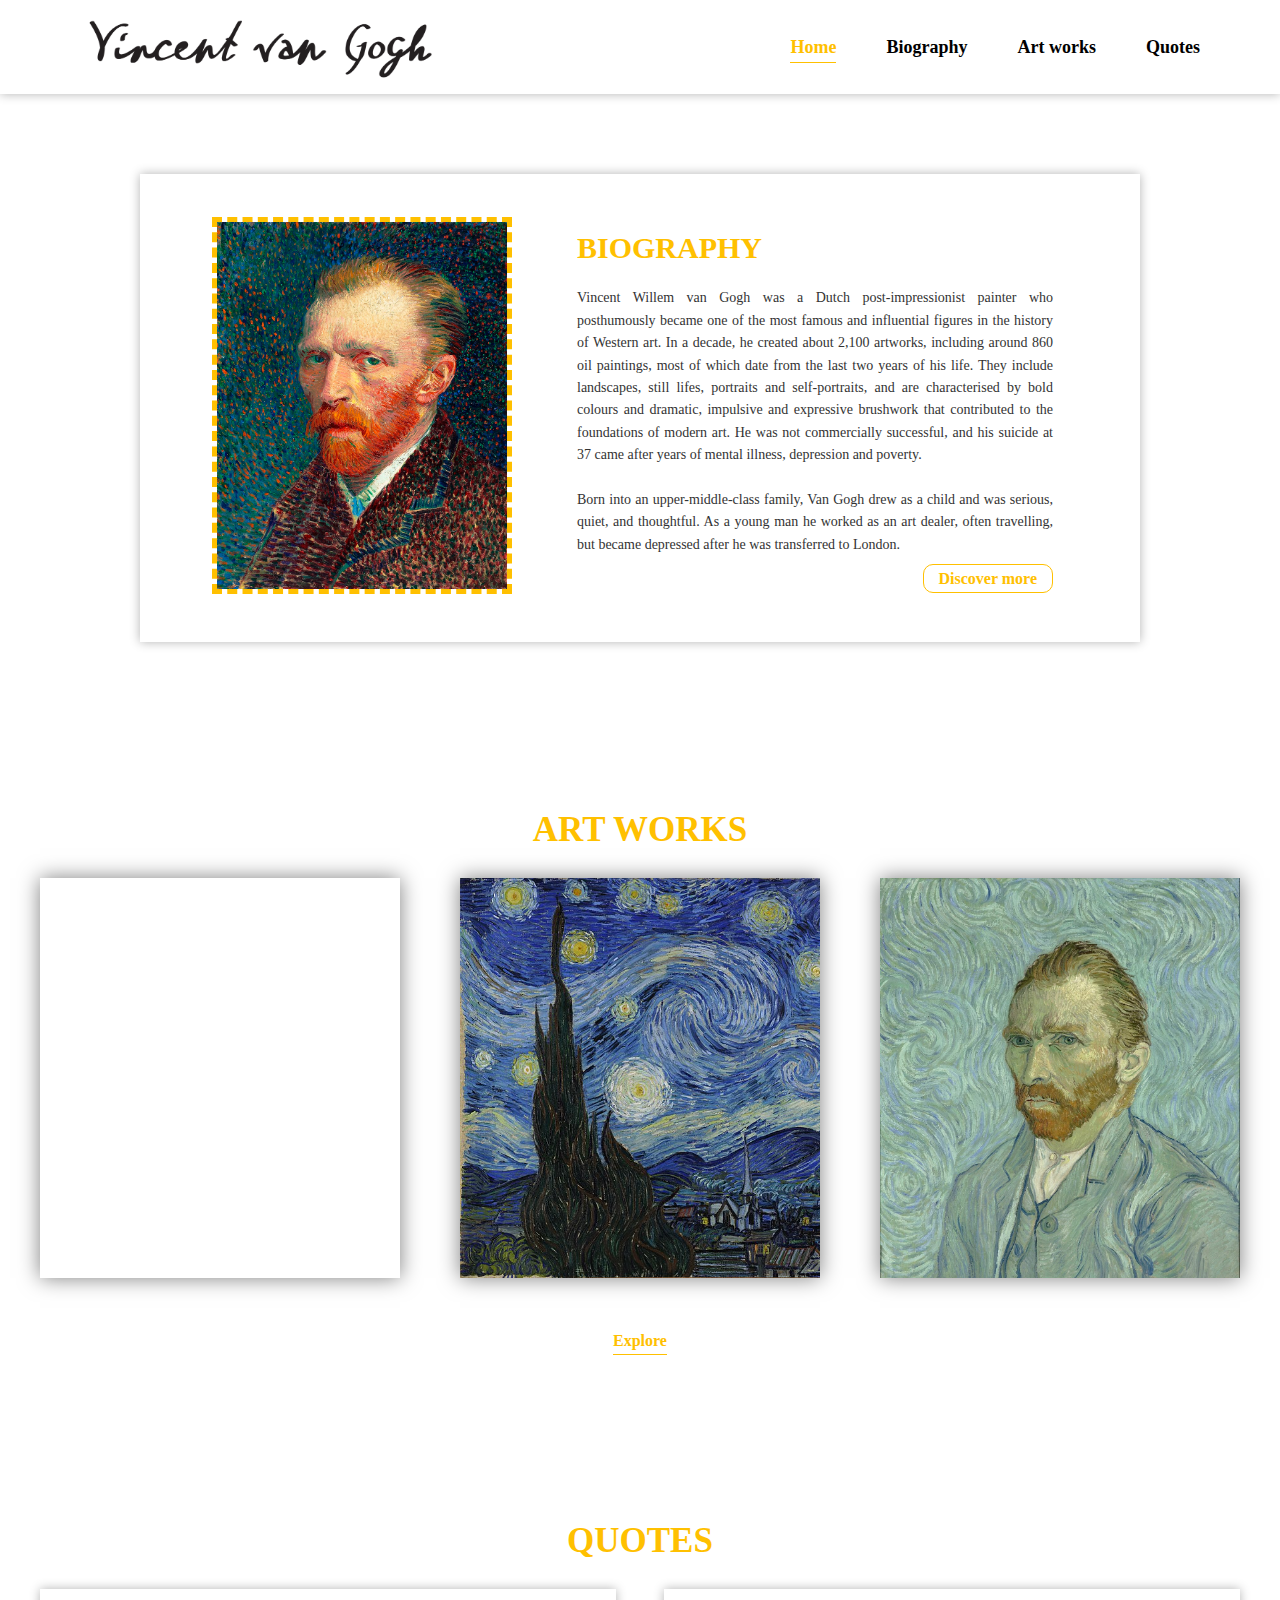
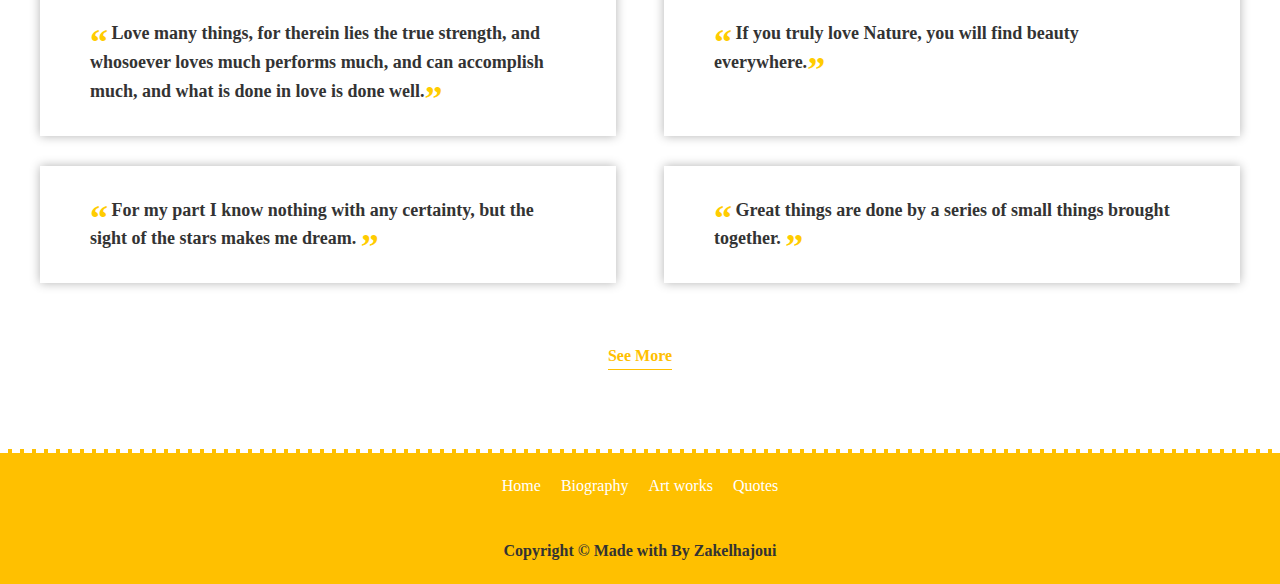
==== index.html @ 708c0253 "delet some links" ====
<!DOCTYPE html>
<html lang="en">
  <head>
    <meta charset="UTF-8" />
    <meta name="viewport" content="width=device-width, initial-scale=1.0" />
    <title>Vangogh</title>
    <link rel="stylesheet" href="./CSS/style.css" />
    <link rel="preconnect" href="https://fonts.gstatic.com" />

    <link
      rel="stylesheet"
      href="https://cdnjs.cloudflare.com/ajax/libs/font-awesome/5.15.1/css/all.min.css"
      integrity="sha512-+4zCK9k+qNFUR5X+cKL9EIR+ZOhtIloNl9GIKS57V1MyNsYpYcUrUeQc9vNfzsWfV28IaLL3i96P9sdNyeRssA=="
      crossorigin="anonymous"
    />
  </head>
  <body>
    <header class="header">
      <div class="header__container">
        <img src="images/sign.png" alt="" class="header__logo" />
        <nav class="header__nav">
          <ul>
            <li><a href="./index.html" class="active">Home</a></li>
            <li><a href="./Pages/About.html">Biography</a></li>
            <li><a href="./Pages/Artworks.html">Art works</a></li>
            <li><a href="./Pages/quotes.html">Quotes</a></li>
          </ul>
        </nav>
      </div>
    </header>

    <section class="bio">
      <div class="bio__container">
        <div class="bio__content--image">
          <div class="bio__images">
            <img src="images/pdvangogh-self-portrait.jpg" alt="" />
          </div>
        </div>
        <div class="bio__content">
          <h3>Biography</h3>
          <p>
            Vincent Willem van Gogh was a Dutch post-impressionist painter who
            posthumously became one of the most famous and influential figures
            in the history of Western art. In a decade, he created about 2,100
            artworks, including around 860 oil paintings, most of which date
            from the last two years of his life. They include landscapes, still
            lifes, portraits and self-portraits, and are characterised by bold
            colours and dramatic, impulsive and expressive brushwork that
            contributed to the foundations of modern art. He was not
            commercially successful, and his suicide at 37 came after years of
            mental illness, depression and poverty.
            <br />
            <br />
            Born into an upper-middle-class family, Van Gogh drew as a child and
            was serious, quiet, and thoughtful. As a young man he worked as an
            art dealer, often travelling, but became depressed after he was
            transferred to London.
          </p>
          <div class="btn__container">
            <a href="Pages/About.html">Discover more</a>
          </div>
        </div>
      </div>
    </section>
    <section class="art">
      <div class="art__container">
        <h3>Art Works</h3>

        <div class="art__list">
          <div class="art__list--item">
            <div class="art__image1">
              <!-- <img src="images/Bedroom in Arles.jpg" alt=""> -->
            </div>
            <h4>Bedroom in Arles</h4>
          </div>
          <div class="art__list--item">
            <div class="art__image2"></div>
            <h4>The Starry Night</h4>
          </div>
          <div class="art__list--item">
            <div class="art__image3"></div>
            <h4>Van Gogh self-portrait</h4>
          </div>
        </div>
        <div class="btn__container--art">
          <a href="./Pages/Artworks.html">Explore</a>
        </div>
      </div>
    </section>

    <section class="quotes">
      <h3>Quotes</h3>
      <div class="quotes__container">
        <div class="quotes__item">
          <q
            >Love many things, for therein lies the true strength, and whosoever
            loves much performs much, and can accomplish much, and what is done
            in love is done well.</q
          >
        </div>
        <div class="quotes__item">
          <q>If you truly love Nature, you will find beauty everywhere.</q>
        </div>
        <div class="quotes__item">
          <q
            >For my part I know nothing with any certainty, but the sight of the
            stars makes me dream.
          </q>
        </div>
        <div class="quotes__item">
          <q
            >Great things are done by a series of small things brought together.
          </q>
        </div>
      </div>
      <div class="btn__container--art">
        <a href="./Pages/quotes.html">See More</a>
      </div>
    </section>

    <footer class="footer">
      <ul>
        <li><a href="./index.html">Home</a></li>
        <li><a href="./Pages/About.html">Biography</a></li>
        <li><a href="./Pages/Artworks.html">Art works</a></li>
        <li><a href="./Pages/quotes.html">Quotes</a></li>
      </ul>
      <p>
        Copyright &copy; Made with <i class="fas fa-heart"></i> By Zakelhajoui
      </p>
    </footer>
  </body>
</html>
---- CSS/style.css ----
*,
*::before,
*::after {
  margin: 0;
  padding: 0;
  box-sizing: inherit;
}

html {
  box-sizing: border-box;
  font-size: 62.5%;
}

body {
  font-family: "Brush Script MT", Cursive;
  color: #333;
  font-weight: 300;
  line-height: 1.6;
}

.header {
}
.header__container {
  padding: 1rem 8rem;
  display: flex;
  justify-content: space-between;
  align-items: center;
  box-shadow: 0 0 1rem rgba(0, 0, 0, 0.3);
}
.header__logo {
  width: 40vh;

  /* font-size: 3rem;
  font-weight: 800;
  text-transform: uppercase; */
}
.header__nav ul {
  display: flex;
  list-style: none;
}
.header__nav ul li {
  font-size: 1.8rem;
}
.header__nav ul li:not(:last-child) {
  margin-right: 5rem;
}
.header__nav ul li a {
  color: black;
  text-decoration: none;
  font-weight: 600;
  /* text-transform: uppercase; */
  display: inline-block;
  transition: transform 0.5s;
  position: relative;
}

.header__nav ul li a::after {
  content: "";
  position: absolute;
  bottom: -0.1rem;
  width: 0;
  height: 1px;
  background-color: #ffc000;
  left: 0;
  transition: width 0.5s;
}
.header__nav ul li a:hover {
  color: #ffc000;
}
.header__nav ul li a:hover::after {
  width: 100%;
}
.header__nav ul li .active {
  color: #ffc000;
  text-decoration: none;
  font-weight: 600;
  /* text-transform: uppercase; */
  display: inline-block;
  transition: transform 0.5s;
  position: relative;
}
.header__nav ul li .active::after {
  content: "";
  position: absolute;
  bottom: -0.1rem;
  width: 100%;
  height: 1px;
  background-color: #ffc000;
  left: 0;
  transition: width 0.5s;
}
.header__nav ul li .active:hover {
  color: #ffc000;
}
.header__nav ul li .active:hover::after {
  width: 100%;
}
@media only screen and (max-width: 800px) {
  .header__container {
    flex-direction: column;
  }
}
/* BIO SECTION */
.bio {
  padding: 8rem 4rem;
}
.bio__container {
  margin: 0 auto;
  width: 1000px;
  /* height: 400px; */
  box-shadow: 0 0 1rem rgba(0, 0, 0, 0.3);
  padding: 2rem 4rem;
  display: flex;
  align-items: center;
  justify-content: center;
}
.bio__content--image {
  flex: 0 0 30%;
}
.bio__images {
  width: 300px;
}
.bio__images img {
  width: 100%;
  border: 5px dashed #ffc000;
}
.bio__content {
  flex: 0 0 55%;
  padding: 3rem 1.5rem;
  margin-left: 5rem;
}
.bio__content h3 {
  font-size: 3rem;
  text-transform: uppercase;
  margin-bottom: 1.5rem;
  color: #ffc000;
}
.bio__content p {
  font-size: 1.4rem;
  text-align: justify;
  font-weight: 400;
}
.btn__container {
  text-align: end;
  margin-top: 1rem;
}
.btn__container a {
  font-size: 1.6rem;
  border: 1px solid #ffc000;
  background: none;
  color: #ffc000;
  padding: 0.5rem 1.5rem;
  font-weight: 600;
  text-decoration: none;
  border-radius: 10px;
  transition: all 0.2s;
}
.btn__container a:hover {
  color: white;
  background-color: #ffc000;
}
@media only screen and (max-width: 1200px) {
  .bio__container {
    margin: 0 auto;
    width: 600px;
    /* height: 400px; */
    box-shadow: 0 0 1rem rgba(0, 0, 0, 0.3);
    padding: 2rem 4rem;
    display: flex;
    flex-direction: column;
    align-items: center;
    justify-content: center;
  }
  .bio__content {
    margin-left: 0rem;
  }
}
@media only screen and (max-width: 800px) {
  .bio__container {
    margin: 0 auto;
    width: 500px;
    /* height: 400px; */
    box-shadow: 0 0 1rem rgba(0, 0, 0, 0.3);
    padding: 2rem 4rem;
    display: flex;
    flex-direction: column;
    align-items: center;
    /* justify-content: center; */
  }
  .bio__content {
    margin-left: 0rem;
  }
}
@media only screen and (max-width: 600px) {
  .bio {
    padding: 8rem 2rem;
  }
  .bio__container {
    margin: 0 auto;
    width: 400px;
    /* height: 400px; */
    box-shadow: 0 0 1rem rgba(0, 0, 0, 0.3);
    padding: 2rem 4rem;
    display: flex;
    flex-direction: column;
    align-items: center;
    /* justify-content: center; */
  }
  .bio__content {
    margin-left: 0rem;
  }
}

/* END BIO SECTION*/

/* art SECTION */
.art {
  padding: 8rem 4rem;
}
.art__container {
  margin: 0 auto;
}
.art__container h3 {
  text-align: center;
  margin-bottom: 2rem;
  font-size: 3.5rem;
  text-transform: uppercase;
  color: #ffc000;
}
.art__list {
  display: flex;
  justify-content: space-between;
  flex-wrap: wrap;
}
.art__list--item {
  flex: 0 0 30%;
  margin-bottom: 2rem;
  box-shadow: 0 0 2rem rgba(0, 0, 0, 0.5);
  position: relative;
}
.art__image1 {
  width: 100%;
  height: 400px;
  background-image: url("../images/Bedroom in Arles.jpg");
  background-size: cover;
  transition: all 0.2s;
}
.art__image2 {
  width: 100%;
  height: 400px;
  background-image: url("../images/The Starry Night.jpg");
  background-size: cover;
  transition: all 0.2s;
}
.art__image3 {
  width: 100%;
  height: 400px;
  background-image: url("../images/Van Gogh self-portrait.jpg");
  background-size: cover;
  transition: all 0.2s;
}
.art__image img {
  width: 100%;
}
.art__list--item:hover h4 {
  top: 50%;
  opacity: 1;
}
.art__list--item:hover .art__image3 {
  background-image: linear-gradient(rgba(0, 0, 0, 0.5), rgba(0, 0, 0, 0.5)),
    url("../images/Van Gogh self-portrait.jpg");
}
.art__list--item:hover .art__image2 {
  background-image: linear-gradient(rgba(0, 0, 0, 0.5), rgba(0, 0, 0, 0.5)),
    url("../images/The Starry Night.jpg");
}
.art__list--item:hover .art__image1 {
  background-image: linear-gradient(rgba(0, 0, 0, 0.5), rgba(0, 0, 0, 0.5)),
    url("../images/Bedroom in Arles.jpg");
}
.art__list--item h4 {
  position: absolute;
  top: 80%;
  left: 50%;
  transform: translate(-50%, -50%);
  font-size: 2.5rem;
  text-align: center;
  color: white;
  font-weight: 600;
  opacity: 0;
  transition: all 0.5s;
}

.btn__container--art {
  text-align: center;
  margin-top: 3rem;
}
.btn__container--art a {
  font-size: 1.6rem;
  border-bottom: 1px solid #ffc000;
  color: #ffc000;
  padding: 0.5rem 0;
  font-weight: 600;
  text-decoration: none;
  transition: all 0.2s;
}
@media only screen and (max-width: 900px) {
  .art__list--item {
    flex: 0 0 48%;
  }
}

/* END ART */

/* SECTION Quotes */

.quotes {
  padding: 8rem 4rem;
}
q::before {
  content: open-quote;
  margin-right: 0.1em;
}
q:before,
q::after {
  color: #fc0;
  font-size: 2em;
  line-height: 0.1em;
  vertical-align: -0.4em;
}
q:last-child:after {
  content: close-quote;
}
.quotes h3 {
  text-align: center;
  margin-bottom: 2rem;
  font-size: 3.5rem;
  text-transform: uppercase;
  color: #ffc000;
}
.quotes__container {
  display: flex;
  flex-wrap: wrap;
  justify-content: space-between;
}

.quotes__item {
  flex: 0 0 48%;
  padding: 3rem 5rem;
  box-shadow: 0 0 1rem rgba(0, 0, 0, 0.3);
}
.quotes__item {
  margin-bottom: 3rem;
}

.quotes__item q {
  font-size: 1.8rem;
  text-align: justify;
  font-weight: bold;
}

@media only screen and (max-width: 900px) {
  .quotes__item {
    flex: 0 0 100%;
    padding: 3rem 5rem;
    box-shadow: 0 0 1rem rgba(0, 0, 0, 0.3);
  }
}

/* END SECTION*/

/* footer*/

.footer {
  background-color: #ffc000;
  padding: 2rem 3rem;
  border-top: 4px white dashed;
}

.footer ul {
  display: flex;
  justify-content: center;
  margin-bottom: 4rem;
}
.footer ul li {
  font-size: 1.6rem;
  list-style: none;
}
.footer ul li a {
  color: white;
  font-weight: 400;
  text-decoration: none;
}
.footer ul li:not(:last-child) {
  margin-right: 2rem;
}

.footer p {
  text-align: center;
  font-size: 1.6rem;
  font-weight: 600;
}
.footer i {
  color: red;
}

/* About page */

.aboutpage {
  padding: 8rem 15rem;
}
.aboutpage__container {
  display: flex;
  justify-content: center;
}

.aboutpage__image {
  flex: 0 0 45%;
}
.aboutpage__image img {
  width: 60%;
  border: 4px dashed #ffc000;
}

table,
td {
  border: 1px ridge #ffc000;
}
.aboutpage__image table {
  /* margin: 0 auto; */
  font-size: 1.8rem;
}
.aboutpage__image table tr td:first-child {
  font-weight: bold;
}
.aboutpage__image table tr td {
  text-align: left;
  width: 160px;
}
.aboutpage__content h3 {
  font-size: 3rem;
  margin-bottom: 1.5rem;
  color: #ffc000;
}
.aboutpage__content p {
  font-size: 1.8rem;
}

@media only screen and (max-width: 800px) {
  .aboutpage {
    padding: 8rem 4rem;
  }
  .aboutpage__container {
    flex-direction: column;
    align-items: center;
    justify-content: center;
  }
  .aboutpage__image {
    flex: 0 0 45%;
    margin: 0 auto;
  }
  .aboutpage__image--image {
    text-align: center;
  }
  .aboutpage__image img {
    width: 80%;
    margin: 0 auto;
  }
  .aboutpage__image table {
    margin: 0 auto;
    font-size: 1.8rem;
  }
  .aboutpage__content h3 {
    font-size: 3rem;
    margin-bottom: 1.5rem;
    text-align: center;
    margin-top: 3rem;
    color: #ffc000;
  }
  .aboutpage__content p {
    font-size: 1.8rem;
    text-align: justify;
  }
}

/* Art Page */

/* art SECTION */
.artpage {
  padding: 8rem 4rem;
}
.artpage__container {
  margin: 0 auto;
}
.artpage__container h3 {
  text-align: center;
  margin-bottom: 2rem;
  font-size: 3.5rem;
  text-transform: uppercase;
  color: #ffc000;
}
.artpage__list {
  display: flex;
  justify-content: space-between;
  flex-wrap: wrap;
}
.artpage__list--item {
  flex: 0 0 24%;
  position: relative;
}
.artpage__image1 {
  width: 100%;
  height: 400px;
  background-image: url("../images/Bedroom in Arles.jpg");
  background-size: cover;
  transition: all 0.2s;
  margin-bottom: 5rem;
  box-shadow: 0 0 1rem rgba(0, 0, 0, 0.2);
}
.artpage__image2 {
  width: 100%;
  height: 400px;
  background-image: url("../images/The Starry Night.jpg");
  background-size: cover;
  transition: all 0.2s;
  margin-bottom: 5rem;
  box-shadow: 0 0 1rem rgba(0, 0, 0, 0.2);
}
.artpage__image3 {
  width: 100%;
  height: 400px;
  background-image: url("../images/Van Gogh self-portrait.jpg");
  background-size: cover;
  transition: all 0.2s;
  margin-bottom: 5rem;
  box-shadow: 0 0 1rem rgba(0, 0, 0, 0.2);
}
.artpage__image4 {
  width: 100%;
  height: 400px;
  background-image: url("../images/téléchargement.jfif");
  background-size: cover;
  transition: all 0.2s;
  margin-bottom: 5rem;
  box-shadow: 0 0 1rem rgba(0, 0, 0, 0.2);
}
.artpage__image5 {
  width: 100%;
  height: 400px;
  background-image: url("../images/téléchargement (1).jfif");
  background-size: cover;
  transition: all 0.2s;
  margin-bottom: 5rem;
  box-shadow: 0 0 1rem rgba(0, 0, 0, 0.2);
}
.artpage__image6 {
  width: 100%;
  height: 400px;
  background-image: url("../images/téléchargement (2).jfif");
  background-size: cover;
  transition: all 0.2s;
  margin-bottom: 5rem;
  box-shadow: 0 0 1rem rgba(0, 0, 0, 0.2);
}
.artpage__image7 {
  width: 100%;
  height: 400px;
  background-image: url("../images/téléchargement (3).jfif");
  background-size: cover;
  transition: all 0.2s;
  margin-bottom: 5rem;
  box-shadow: 0 0 1rem rgba(0, 0, 0, 0.2);
}
.artpage__image8 {
  width: 100%;
  height: 400px;
  background-image: url("../images/téléchargement (4).jfif");
  background-size: cover;
  transition: all 0.2s;
  margin-bottom: 5rem;
  box-shadow: 0 0 1rem rgba(0, 0, 0, 0.2);
}
.artpage__image img {
  width: 100%;
}
.artpage__list--item:hover .artpage__content {
  top: 50%;
  opacity: 1;
}
.artpage__list--item:hover .artpage__image3 {
  background-image: linear-gradient(rgba(0, 0, 0, 0.5), rgba(0, 0, 0, 0.5)),
    url("../images/Van Gogh self-portrait.jpg");
}
.artpage__list--item:hover .artpage__image2 {
  background-image: linear-gradient(rgba(0, 0, 0, 0.5), rgba(0, 0, 0, 0.5)),
    url("../images/The Starry Night.jpg");
}
.artpage__list--item:hover .artpage__image1 {
  background-image: linear-gradient(rgba(0, 0, 0, 0.5), rgba(0, 0, 0, 0.5)),
    url("../images/Bedroom in Arles.jpg");
}
.artpage__list--item:hover .artpage__image5 {
  background-image: linear-gradient(rgba(0, 0, 0, 0.5), rgba(0, 0, 0, 0.5)),
    url("../images/téléchargement (1).jfif");
}
.artpage__list--item:hover .artpage__image4 {
  background-image: linear-gradient(rgba(0, 0, 0, 0.5), rgba(0, 0, 0, 0.5)),
    url("../images/téléchargement.jfif");
}
.artpage__list--item:hover .artpage__image6 {
  background-image: linear-gradient(rgba(0, 0, 0, 0.5), rgba(0, 0, 0, 0.5)),
    url("../images/téléchargement (2).jfif");
}
.artpage__list--item:hover .artpage__image7 {
  background-image: linear-gradient(rgba(0, 0, 0, 0.5), rgba(0, 0, 0, 0.5)),
    url("../images/téléchargement (3).jfif");
}
.artpage__list--item:hover .artpage__image8 {
  background-image: linear-gradient(rgba(0, 0, 0, 0.5), rgba(0, 0, 0, 0.5)),
    url("../images/téléchargement (4).jfif");
}
.artpage__list--item .artpage__content {
  position: absolute;
  top: 80%;
  /* left: 50%; */
  transform: translateY(-50%);
  padding: 0 2rem;
  color: white;
  font-weight: 600;
  opacity: 0;
  transition: all 0.5s;
}
.artpage__list--item .artpage__content h4 {
  font-size: 2.5rem;
  text-align: center;
  margin-bottom: 2rem;
}
.artpage__list--item .artpage__content a {
  text-decoration: none;
  color: white;
}
.artpage__list--item .artpage__content p {
  font-size: 1.4rem;
  text-align: justify;
}

@media only screen and (max-width: 1000px) {
  .artpage__list--item {
    flex: 0 0 45%;
    position: relative;
    justify-content: flex-start;
  }
}

@media only screen and (max-width: 700px) {
  .artpage__list--item {
    flex: 0 0 100%;
    position: relative;
  }
}

.quotespage {
  padding: 8rem 4rem;
}
.quotespage h3 {
  text-align: center;
  margin-bottom: 2rem;
  font-size: 3.5rem;
  text-transform: uppercase;
  color: #ffc000;
}
.quotespage__container {
  display: flex;
  flex-wrap: wrap;
  justify-content: space-between;
}

.quotespage__item {
  flex: 0 0 48%;
  padding: 3rem 5rem;
  box-shadow: 0 0 1rem rgba(0, 0, 0, 0.3);
}

.quotespage__item:hover {
  animation: scale 2s ease-out -2s alternate forwards;
}
.quotespage__item {
  margin-bottom: 3rem;
}

.quotespage__item q {
  font-size: 1.8rem;
  text-align: justify;
  font-weight: bold;
}

@keyframes scale {
  0% {
    transform: scale(1);
  }
  100% {
    transform: scale(1.05);
  }
}

@media only screen and (max-width: 800px) {
  .quotespage__item {
    flex: 0 0 100%;
    position: relative;
  }
}
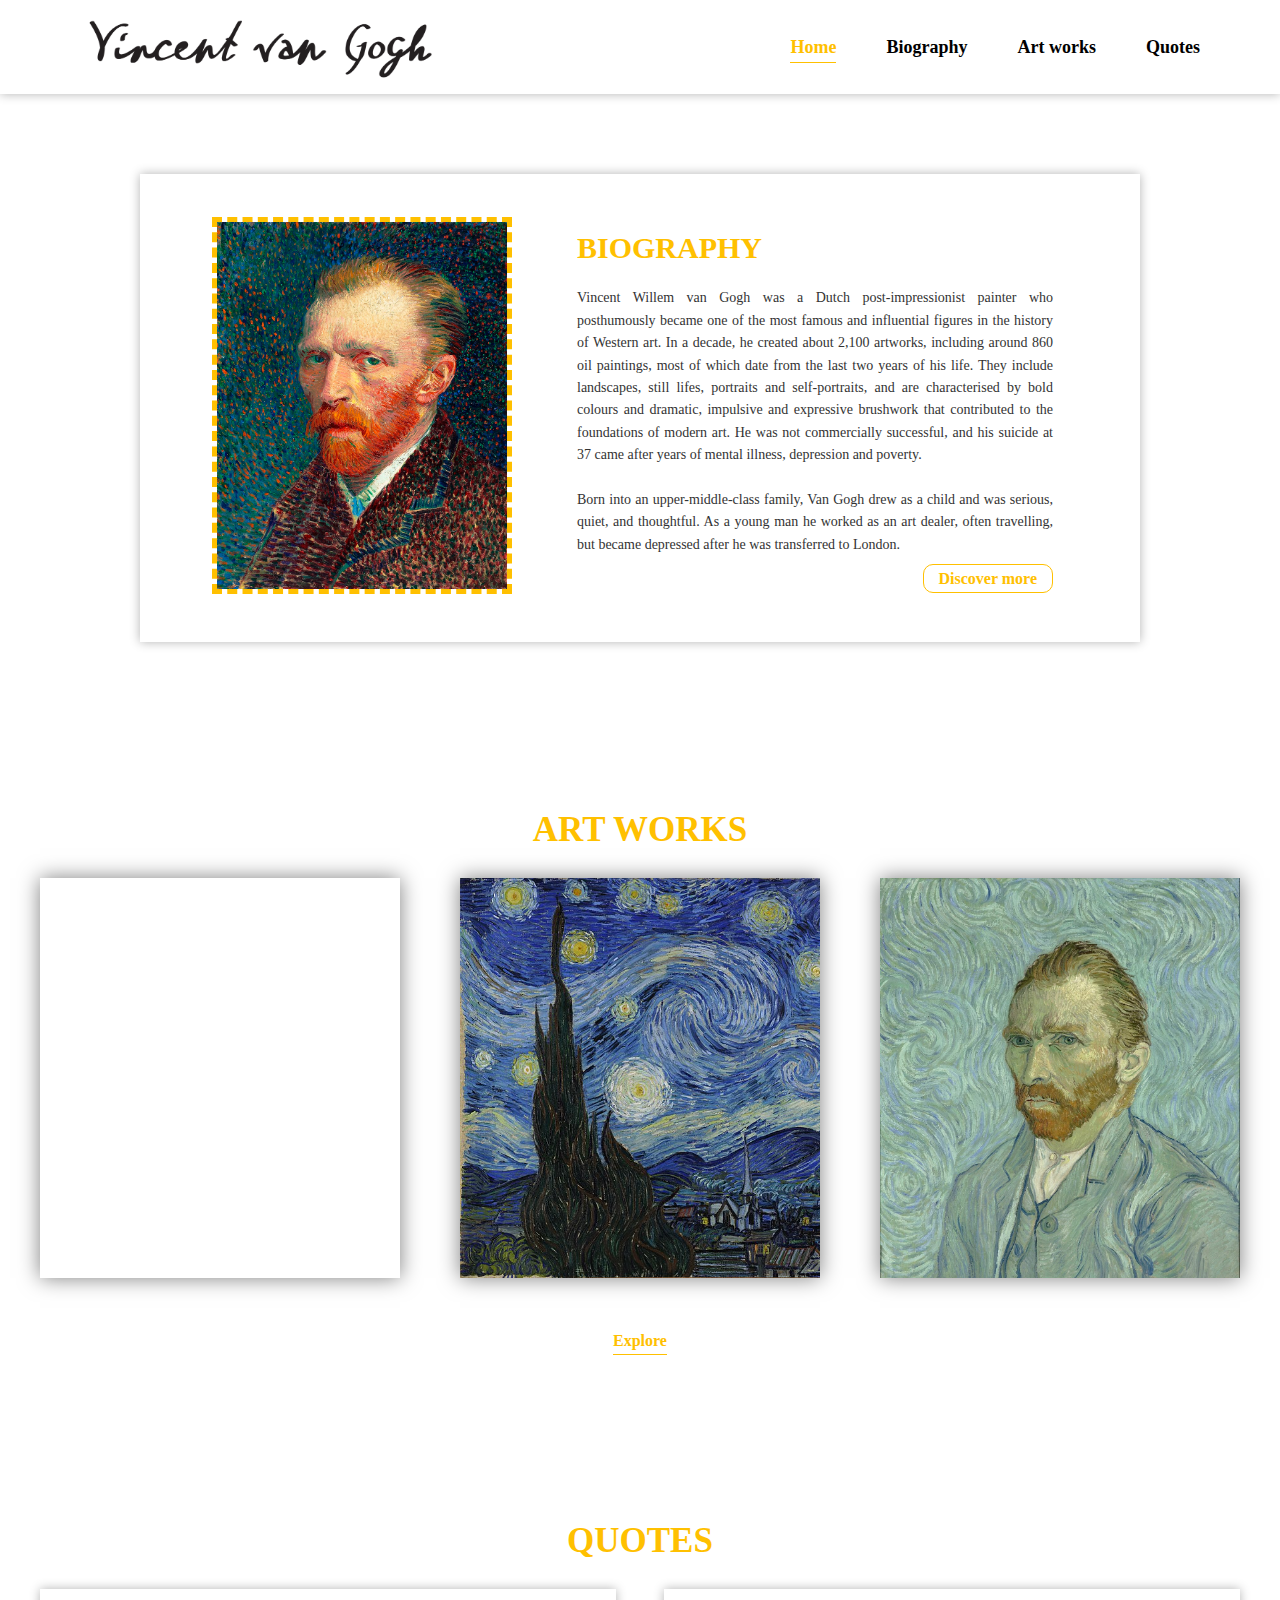
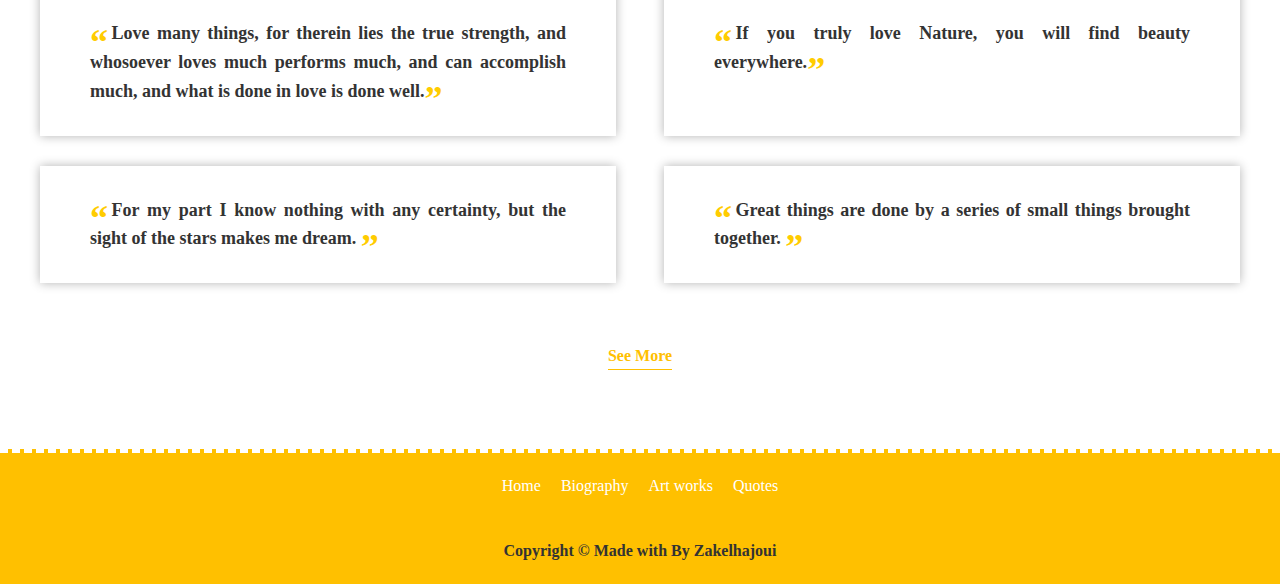
==== commit ba1c15c2: "final edit" ====
--- a/index.html
+++ b/index.html
@@ -1,11 +1,104 @@
 <!DOCTYPE html>
+<!-- HTML5 -->
+
 <html lang="en">
   <head>
+    <!--  character encoding for the document -->
     <meta charset="UTF-8" />
+
+    <!-- Viewport for responsive web design -->
     <meta name="viewport" content="width=device-width, initial-scale=1.0" />
-    <title>Vangogh</title>
+
+    <!-- Document Title -->
+    <title>vincent Van gogh</title>
+
+    <!-- Meta Description -->
+    <meta
+      name="description"
+      content="Vincent van Gogh, one of the most well-known post-impressionist artists, for whom color was the chief symbol of expression, was born in Groot-Zundert, Holland on March 30, 1853."
+    />
+
+    <!--  favicon -->
+    <link
+      rel="apple-touch-icon"
+      sizes="57x57"
+      href="./images/favicon/apple-icon-57x57.png"
+    />
+    <link
+      rel="apple-touch-icon"
+      sizes="60x60"
+      href="./images/favicon/apple-icon-60x60.png"
+    />
+    <link
+      rel="apple-touch-icon"
+      sizes="72x72"
+      href="./images/favicon/apple-icon-72x72.png"
+    />
+    <link
+      rel="apple-touch-icon"
+      sizes="76x76"
+      href="./images/favicon/apple-icon-76x76.png"
+    />
+    <link
+      rel="apple-touch-icon"
+      sizes="114x114"
+      href="./images/favicon/apple-icon-114x114.png"
+    />
+    <link
+      rel="apple-touch-icon"
+      sizes="120x120"
+      href="./images/favicon/apple-icon-120x120.png"
+    />
+    <link
+      rel="apple-touch-icon"
+      sizes="144x144"
+      href="./images/favicon/apple-icon-144x144.png"
+    />
+    <link
+      rel="apple-touch-icon"
+      sizes="152x152"
+      href="./images/favicon/apple-icon-152x152.png"
+    />
+    <link
+      rel="apple-touch-icon"
+      sizes="180x180"
+      href="./images/favicon/apple-icon-180x180.png"
+    />
+    <link
+      rel="icon"
+      type="image/png"
+      sizes="192x192"
+      href="./images/favicon/android-icon-192x192.png"
+    />
+    <link
+      rel="icon"
+      type="image/png"
+      sizes="32x32"
+      href="./images/favicon/favicon-32x32.png"
+    />
+    <link
+      rel="icon"
+      type="image/png"
+      sizes="96x96"
+      href="./images/favicon/favicon-96x96.png"
+    />
+    <link
+      rel="icon"
+      type="image/png"
+      sizes="16x16"
+      href="./images/favicon/favicon-16x16.png"
+    />
+    <link rel="manifest" href="./images/favicon/manifest.json" />
+    <meta name="msapplication-TileColor" content="#ffffff" />
+    <meta
+      name="msapplication-TileImage"
+      content="./images/favicon/ms-icon-144x144.png"
+    />
+    <meta name="theme-color" content="#ffffff" />
+
+    <!-- page style -->
     <link rel="stylesheet" href="./CSS/style.css" />
-    <link rel="preconnect" href="https://fonts.gstatic.com" />
+    <link rel="stylesheet" href="./CSS/index.css" />
 
     <link
       rel="stylesheet"
--- a/CSS/style.css
+++ b/CSS/style.css
@@ -18,147 +18,12 @@
   line-height: 1.6;
 }
 
-.header {
-}
-.header__container {
-  padding: 1rem 8rem;
-  display: flex;
-  justify-content: space-between;
-  align-items: center;
-  box-shadow: 0 0 1rem rgba(0, 0, 0, 0.3);
-}
-.header__logo {
-  width: 40vh;
-
-  /* font-size: 3rem;
-  font-weight: 800;
-  text-transform: uppercase; */
-}
-.header__nav ul {
-  display: flex;
-  list-style: none;
-}
-.header__nav ul li {
-  font-size: 1.8rem;
-}
-.header__nav ul li:not(:last-child) {
-  margin-right: 5rem;
-}
-.header__nav ul li a {
-  color: black;
-  text-decoration: none;
-  font-weight: 600;
-  /* text-transform: uppercase; */
-  display: inline-block;
-  transition: transform 0.5s;
-  position: relative;
-}
-
-.header__nav ul li a::after {
-  content: "";
-  position: absolute;
-  bottom: -0.1rem;
-  width: 0;
-  height: 1px;
-  background-color: #ffc000;
-  left: 0;
-  transition: width 0.5s;
-}
-.header__nav ul li a:hover {
-  color: #ffc000;
-}
-.header__nav ul li a:hover::after {
-  width: 100%;
-}
-.header__nav ul li .active {
-  color: #ffc000;
-  text-decoration: none;
-  font-weight: 600;
-  /* text-transform: uppercase; */
-  display: inline-block;
-  transition: transform 0.5s;
-  position: relative;
-}
-.header__nav ul li .active::after {
-  content: "";
-  position: absolute;
-  bottom: -0.1rem;
-  width: 100%;
-  height: 1px;
-  background-color: #ffc000;
-  left: 0;
-  transition: width 0.5s;
-}
-.header__nav ul li .active:hover {
-  color: #ffc000;
-}
-.header__nav ul li .active:hover::after {
-  width: 100%;
-}
 @media only screen and (max-width: 800px) {
   .header__container {
     flex-direction: column;
   }
 }
-/* BIO SECTION */
-.bio {
-  padding: 8rem 4rem;
-}
-.bio__container {
-  margin: 0 auto;
-  width: 1000px;
-  /* height: 400px; */
-  box-shadow: 0 0 1rem rgba(0, 0, 0, 0.3);
-  padding: 2rem 4rem;
-  display: flex;
-  align-items: center;
-  justify-content: center;
-}
-.bio__content--image {
-  flex: 0 0 30%;
-}
-.bio__images {
-  width: 300px;
-}
-.bio__images img {
-  width: 100%;
-  border: 5px dashed #ffc000;
-}
-.bio__content {
-  flex: 0 0 55%;
-  padding: 3rem 1.5rem;
-  margin-left: 5rem;
-}
-.bio__content h3 {
-  font-size: 3rem;
-  text-transform: uppercase;
-  margin-bottom: 1.5rem;
-  color: #ffc000;
-}
-.bio__content p {
-  font-size: 1.4rem;
-  text-align: justify;
-  font-weight: 400;
-}
-.btn__container {
-  text-align: end;
-  margin-top: 1rem;
-}
-.btn__container a {
-  font-size: 1.6rem;
-  border: 1px solid #ffc000;
-  background: none;
-  color: #ffc000;
-  padding: 0.5rem 1.5rem;
-  font-weight: 600;
-  text-decoration: none;
-  border-radius: 10px;
-  transition: all 0.2s;
-}
-.btn__container a:hover {
-  color: white;
-  background-color: #ffc000;
-}
+
 @media only screen and (max-width: 1200px) {
   .bio__container {
     margin: 0 auto;
@@ -211,154 +76,11 @@
   }
 }
 
-/* END BIO SECTION*/
-
-/* art SECTION */
-.art {
-  padding: 8rem 4rem;
-}
-.art__container {
-  margin: 0 auto;
-}
-.art__container h3 {
-  text-align: center;
-  margin-bottom: 2rem;
-  font-size: 3.5rem;
-  text-transform: uppercase;
-  color: #ffc000;
-}
-.art__list {
-  display: flex;
-  justify-content: space-between;
-  flex-wrap: wrap;
-}
-.art__list--item {
-  flex: 0 0 30%;
-  margin-bottom: 2rem;
-  box-shadow: 0 0 2rem rgba(0, 0, 0, 0.5);
-  position: relative;
-}
-.art__image1 {
-  width: 100%;
-  height: 400px;
-  background-image: url("../images/Bedroom in Arles.jpg");
-  background-size: cover;
-  transition: all 0.2s;
-}
-.art__image2 {
-  width: 100%;
-  height: 400px;
-  background-image: url("../images/The Starry Night.jpg");
-  background-size: cover;
-  transition: all 0.2s;
-}
-.art__image3 {
-  width: 100%;
-  height: 400px;
-  background-image: url("../images/Van Gogh self-portrait.jpg");
-  background-size: cover;
-  transition: all 0.2s;
-}
-.art__image img {
-  width: 100%;
-}
-.art__list--item:hover h4 {
-  top: 50%;
-  opacity: 1;
-}
-.art__list--item:hover .art__image3 {
-  background-image: linear-gradient(rgba(0, 0, 0, 0.5), rgba(0, 0, 0, 0.5)),
-    url("../images/Van Gogh self-portrait.jpg");
-}
-.art__list--item:hover .art__image2 {
-  background-image: linear-gradient(rgba(0, 0, 0, 0.5), rgba(0, 0, 0, 0.5)),
-    url("../images/The Starry Night.jpg");
-}
-.art__list--item:hover .art__image1 {
-  background-image: linear-gradient(rgba(0, 0, 0, 0.5), rgba(0, 0, 0, 0.5)),
-    url("../images/Bedroom in Arles.jpg");
-}
-.art__list--item h4 {
-  position: absolute;
-  top: 80%;
-  left: 50%;
-  transform: translate(-50%, -50%);
-  font-size: 2.5rem;
-  text-align: center;
-  color: white;
-  font-weight: 600;
-  opacity: 0;
-  transition: all 0.5s;
-}
-
-.btn__container--art {
-  text-align: center;
-  margin-top: 3rem;
-}
-.btn__container--art a {
-  font-size: 1.6rem;
-  border-bottom: 1px solid #ffc000;
-  color: #ffc000;
-  padding: 0.5rem 0;
-  font-weight: 600;
-  text-decoration: none;
-  transition: all 0.2s;
-}
 @media only screen and (max-width: 900px) {
   .art__list--item {
     flex: 0 0 48%;
   }
 }
-
-/* END ART */
-
-/* SECTION Quotes */
-
-.quotes {
-  padding: 8rem 4rem;
-}
-q::before {
-  content: open-quote;
-  margin-right: 0.1em;
-}
-q:before,
-q::after {
-  color: #fc0;
-  font-size: 2em;
-  line-height: 0.1em;
-  vertical-align: -0.4em;
-}
-q:last-child:after {
-  content: close-quote;
-}
-.quotes h3 {
-  text-align: center;
-  margin-bottom: 2rem;
-  font-size: 3.5rem;
-  text-transform: uppercase;
-  color: #ffc000;
-}
-.quotes__container {
-  display: flex;
-  flex-wrap: wrap;
-  justify-content: space-between;
-}
-
-.quotes__item {
-  flex: 0 0 48%;
-  padding: 3rem 5rem;
-  box-shadow: 0 0 1rem rgba(0, 0, 0, 0.3);
-}
-.quotes__item {
-  margin-bottom: 3rem;
-}
-
-.quotes__item q {
-  font-size: 1.8rem;
-  text-align: justify;
-  font-weight: bold;
-}
-
 @media only screen and (max-width: 900px) {
   .quotes__item {
     flex: 0 0 100%;
@@ -367,7 +89,75 @@
   }
 }
 
-/* END SECTION*/
+.header__container {
+  padding: 1rem 8rem;
+  display: flex;
+  justify-content: space-between;
+  align-items: center;
+  box-shadow: 0 0 1rem rgba(0, 0, 0, 0.3);
+}
+.header__logo {
+  width: 40vh;
+}
+.header__nav ul {
+  display: flex;
+  list-style: none;
+}
+.header__nav ul li {
+  font-size: 1.8rem;
+}
+.header__nav ul li:not(:last-child) {
+  margin-right: 5rem;
+}
+.header__nav ul li a {
+  color: black;
+  text-decoration: none;
+  font-weight: 600;
+  display: inline-block;
+  transition: transform 0.5s;
+  position: relative;
+}
+
+.header__nav ul li a::after {
+  content: "";
+  position: absolute;
+  bottom: -0.1rem;
+  width: 0;
+  height: 1px;
+  background-color: #ffc000;
+  left: 0;
+  transition: width 0.5s;
+}
+.header__nav ul li a:hover {
+  color: #ffc000;
+}
+.header__nav ul li a:hover::after {
+  width: 100%;
+}
+.header__nav ul li .active {
+  color: #ffc000;
+  text-decoration: none;
+  font-weight: 600;
+  display: inline-block;
+  transition: transform 0.5s;
+  position: relative;
+}
+.header__nav ul li .active::after {
+  content: "";
+  position: absolute;
+  bottom: -0.1rem;
+  width: 100%;
+  height: 1px;
+  background-color: #ffc000;
+  left: 0;
+  transition: width 0.5s;
+}
+.header__nav ul li .active:hover {
+  color: #ffc000;
+}
+.header__nav ul li .active:hover::after {
+  width: 100%;
+}
 
 /* footer*/
 
@@ -403,309 +193,3 @@
 .footer i {
   color: red;
 }
-
-/* About page */
-
-.aboutpage {
-  padding: 8rem 15rem;
-}
-.aboutpage__container {
-  display: flex;
-  justify-content: center;
-}
-
-.aboutpage__image {
-  flex: 0 0 45%;
-}
-.aboutpage__image img {
-  width: 60%;
-  border: 4px dashed #ffc000;
-}
-
-table,
-td {
-  border: 1px ridge #ffc000;
-}
-.aboutpage__image table {
-  /* margin: 0 auto; */
-  font-size: 1.8rem;
-}
-.aboutpage__image table tr td:first-child {
-  font-weight: bold;
-}
-.aboutpage__image table tr td {
-  text-align: left;
-  width: 160px;
-}
-.aboutpage__content h3 {
-  font-size: 3rem;
-  margin-bottom: 1.5rem;
-  color: #ffc000;
-}
-.aboutpage__content p {
-  font-size: 1.8rem;
-}
-
-@media only screen and (max-width: 800px) {
-  .aboutpage {
-    padding: 8rem 4rem;
-  }
-  .aboutpage__container {
-    flex-direction: column;
-    align-items: center;
-    justify-content: center;
-  }
-  .aboutpage__image {
-    flex: 0 0 45%;
-    margin: 0 auto;
-  }
-  .aboutpage__image--image {
-    text-align: center;
-  }
-  .aboutpage__image img {
-    width: 80%;
-    margin: 0 auto;
-  }
-  .aboutpage__image table {
-    margin: 0 auto;
-    font-size: 1.8rem;
-  }
-  .aboutpage__content h3 {
-    font-size: 3rem;
-    margin-bottom: 1.5rem;
-    text-align: center;
-    margin-top: 3rem;
-    color: #ffc000;
-  }
-  .aboutpage__content p {
-    font-size: 1.8rem;
-    text-align: justify;
-  }
-}
-
-/* Art Page */
-
-/* art SECTION */
-.artpage {
-  padding: 8rem 4rem;
-}
-.artpage__container {
-  margin: 0 auto;
-}
-.artpage__container h3 {
-  text-align: center;
-  margin-bottom: 2rem;
-  font-size: 3.5rem;
-  text-transform: uppercase;
-  color: #ffc000;
-}
-.artpage__list {
-  display: flex;
-  justify-content: space-between;
-  flex-wrap: wrap;
-}
-.artpage__list--item {
-  flex: 0 0 24%;
-  position: relative;
-}
-.artpage__image1 {
-  width: 100%;
-  height: 400px;
-  background-image: url("../images/Bedroom in Arles.jpg");
-  background-size: cover;
-  transition: all 0.2s;
-  margin-bottom: 5rem;
-  box-shadow: 0 0 1rem rgba(0, 0, 0, 0.2);
-}
-.artpage__image2 {
-  width: 100%;
-  height: 400px;
-  background-image: url("../images/The Starry Night.jpg");
-  background-size: cover;
-  transition: all 0.2s;
-  margin-bottom: 5rem;
-  box-shadow: 0 0 1rem rgba(0, 0, 0, 0.2);
-}
-.artpage__image3 {
-  width: 100%;
-  height: 400px;
-  background-image: url("../images/Van Gogh self-portrait.jpg");
-  background-size: cover;
-  transition: all 0.2s;
-  margin-bottom: 5rem;
-  box-shadow: 0 0 1rem rgba(0, 0, 0, 0.2);
-}
-.artpage__image4 {
-  width: 100%;
-  height: 400px;
-  background-image: url("../images/téléchargement.jfif");
-  background-size: cover;
-  transition: all 0.2s;
-  margin-bottom: 5rem;
-  box-shadow: 0 0 1rem rgba(0, 0, 0, 0.2);
-}
-.artpage__image5 {
-  width: 100%;
-  height: 400px;
-  background-image: url("../images/téléchargement (1).jfif");
-  background-size: cover;
-  transition: all 0.2s;
-  margin-bottom: 5rem;
-  box-shadow: 0 0 1rem rgba(0, 0, 0, 0.2);
-}
-.artpage__image6 {
-  width: 100%;
-  height: 400px;
-  background-image: url("../images/téléchargement (2).jfif");
-  background-size: cover;
-  transition: all 0.2s;
-  margin-bottom: 5rem;
-  box-shadow: 0 0 1rem rgba(0, 0, 0, 0.2);
-}
-.artpage__image7 {
-  width: 100%;
-  height: 400px;
-  background-image: url("../images/téléchargement (3).jfif");
-  background-size: cover;
-  transition: all 0.2s;
-  margin-bottom: 5rem;
-  box-shadow: 0 0 1rem rgba(0, 0, 0, 0.2);
-}
-.artpage__image8 {
-  width: 100%;
-  height: 400px;
-  background-image: url("../images/téléchargement (4).jfif");
-  background-size: cover;
-  transition: all 0.2s;
-  margin-bottom: 5rem;
-  box-shadow: 0 0 1rem rgba(0, 0, 0, 0.2);
-}
-.artpage__image img {
-  width: 100%;
-}
-.artpage__list--item:hover .artpage__content {
-  top: 50%;
-  opacity: 1;
-}
-.artpage__list--item:hover .artpage__image3 {
-  background-image: linear-gradient(rgba(0, 0, 0, 0.5), rgba(0, 0, 0, 0.5)),
-    url("../images/Van Gogh self-portrait.jpg");
-}
-.artpage__list--item:hover .artpage__image2 {
-  background-image: linear-gradient(rgba(0, 0, 0, 0.5), rgba(0, 0, 0, 0.5)),
-    url("../images/The Starry Night.jpg");
-}
-.artpage__list--item:hover .artpage__image1 {
-  background-image: linear-gradient(rgba(0, 0, 0, 0.5), rgba(0, 0, 0, 0.5)),
-    url("../images/Bedroom in Arles.jpg");
-}
-.artpage__list--item:hover .artpage__image5 {
-  background-image: linear-gradient(rgba(0, 0, 0, 0.5), rgba(0, 0, 0, 0.5)),
-    url("../images/téléchargement (1).jfif");
-}
-.artpage__list--item:hover .artpage__image4 {
-  background-image: linear-gradient(rgba(0, 0, 0, 0.5), rgba(0, 0, 0, 0.5)),
-    url("../images/téléchargement.jfif");
-}
-.artpage__list--item:hover .artpage__image6 {
-  background-image: linear-gradient(rgba(0, 0, 0, 0.5), rgba(0, 0, 0, 0.5)),
-    url("../images/téléchargement (2).jfif");
-}
-.artpage__list--item:hover .artpage__image7 {
-  background-image: linear-gradient(rgba(0, 0, 0, 0.5), rgba(0, 0, 0, 0.5)),
-    url("../images/téléchargement (3).jfif");
-}
-.artpage__list--item:hover .artpage__image8 {
-  background-image: linear-gradient(rgba(0, 0, 0, 0.5), rgba(0, 0, 0, 0.5)),
-    url("../images/téléchargement (4).jfif");
-}
-.artpage__list--item .artpage__content {
-  position: absolute;
-  top: 80%;
-  /* left: 50%; */
-  transform: translateY(-50%);
-  padding: 0 2rem;
-  color: white;
-  font-weight: 600;
-  opacity: 0;
-  transition: all 0.5s;
-}
-.artpage__list--item .artpage__content h4 {
-  font-size: 2.5rem;
-  text-align: center;
-  margin-bottom: 2rem;
-}
-.artpage__list--item .artpage__content a {
-  text-decoration: none;
-  color: white;
-}
-.artpage__list--item .artpage__content p {
-  font-size: 1.4rem;
-  text-align: justify;
-}
-
-@media only screen and (max-width: 1000px) {
-  .artpage__list--item {
-    flex: 0 0 45%;
-    position: relative;
-    justify-content: flex-start;
-  }
-}
-
-@media only screen and (max-width: 700px) {
-  .artpage__list--item {
-    flex: 0 0 100%;
-    position: relative;
-  }
-}
-
-.quotespage {
-  padding: 8rem 4rem;
-}
-.quotespage h3 {
-  text-align: center;
-  margin-bottom: 2rem;
-  font-size: 3.5rem;
-  text-transform: uppercase;
-  color: #ffc000;
-}
-.quotespage__container {
-  display: flex;
-  flex-wrap: wrap;
-  justify-content: space-between;
-}
-
-.quotespage__item {
-  flex: 0 0 48%;
-  padding: 3rem 5rem;
-  box-shadow: 0 0 1rem rgba(0, 0, 0, 0.3);
-}
-
-.quotespage__item:hover {
-  animation: scale 2s ease-out -2s alternate forwards;
-}
-.quotespage__item {
-  margin-bottom: 3rem;
-}
-
-.quotespage__item q {
-  font-size: 1.8rem;
-  text-align: justify;
-  font-weight: bold;
-}
-
-@keyframes scale {
-  0% {
-    transform: scale(1);
-  }
-  100% {
-    transform: scale(1.05);
-  }
-}
-
-@media only screen and (max-width: 800px) {
-  .quotespage__item {
-    flex: 0 0 100%;
-    position: relative;
-  }
-}
--- a/CSS/index.css
+++ b/CSS/index.css
@@ -0,0 +1,205 @@
+/* BIO SECTION */
+.bio {
+  padding: 8rem 4rem;
+}
+.bio__container {
+  margin: 0 auto;
+  width: 1000px;
+  /* height: 400px; */
+  box-shadow: 0 0 1rem rgba(0, 0, 0, 0.3);
+  padding: 2rem 4rem;
+  display: flex;
+  align-items: center;
+  justify-content: center;
+}
+.bio__content--image {
+  flex: 0 0 30%;
+}
+.bio__images {
+  width: 300px;
+}
+.bio__images img {
+  width: 100%;
+  border: 5px dashed #ffc000;
+}
+.bio__content {
+  flex: 0 0 55%;
+  padding: 3rem 1.5rem;
+  margin-left: 5rem;
+}
+.bio__content h3 {
+  font-size: 3rem;
+  text-transform: uppercase;
+  margin-bottom: 1.5rem;
+  color: #ffc000;
+}
+.bio__content p {
+  font-size: 1.4rem;
+  text-align: justify;
+  font-weight: 400;
+}
+.btn__container {
+  text-align: end;
+  margin-top: 1rem;
+}
+.btn__container a {
+  font-size: 1.6rem;
+  border: 1px solid #ffc000;
+  background: none;
+  color: #ffc000;
+  padding: 0.5rem 1.5rem;
+  font-weight: 600;
+  text-decoration: none;
+  border-radius: 10px;
+  transition: all 0.2s;
+}
+.btn__container a:hover {
+  color: white;
+  background-color: #ffc000;
+}
+
+/* END BIO SECTION*/
+
+/* art SECTION */
+.art {
+  padding: 8rem 4rem;
+}
+.art__container {
+  margin: 0 auto;
+}
+.art__container h3 {
+  text-align: center;
+  margin-bottom: 2rem;
+  font-size: 3.5rem;
+  text-transform: uppercase;
+  color: #ffc000;
+}
+.art__list {
+  display: flex;
+  justify-content: space-between;
+  flex-wrap: wrap;
+}
+.art__list--item {
+  flex: 0 0 30%;
+  margin-bottom: 2rem;
+  box-shadow: 0 0 2rem rgba(0, 0, 0, 0.5);
+  position: relative;
+}
+.art__image1 {
+  width: 100%;
+  height: 400px;
+  background-image: url("../images/Bedroom in Arles.jpg");
+  background-size: cover;
+  transition: all 0.2s;
+}
+.art__image2 {
+  width: 100%;
+  height: 400px;
+  background-image: url("../images/The Starry Night.jpg");
+  background-size: cover;
+  transition: all 0.2s;
+}
+.art__image3 {
+  width: 100%;
+  height: 400px;
+  background-image: url("../images/Van Gogh self-portrait.jpg");
+  background-size: cover;
+  transition: all 0.2s;
+}
+.art__image img {
+  width: 100%;
+}
+.art__list--item:hover h4 {
+  top: 50%;
+  opacity: 1;
+}
+.art__list--item:hover .art__image3 {
+  background-image: linear-gradient(rgba(0, 0, 0, 0.5), rgba(0, 0, 0, 0.5)),
+    url("../images/Van Gogh self-portrait.jpg");
+}
+.art__list--item:hover .art__image2 {
+  background-image: linear-gradient(rgba(0, 0, 0, 0.5), rgba(0, 0, 0, 0.5)),
+    url("../images/The Starry Night.jpg");
+}
+.art__list--item:hover .art__image1 {
+  background-image: linear-gradient(rgba(0, 0, 0, 0.5), rgba(0, 0, 0, 0.5)),
+    url("../images/Bedroom in Arles.jpg");
+}
+.art__list--item h4 {
+  position: absolute;
+  top: 80%;
+  left: 50%;
+  transform: translate(-50%, -50%);
+  font-size: 2.5rem;
+  text-align: center;
+  color: white;
+  font-weight: 600;
+  opacity: 0;
+  transition: all 0.5s;
+}
+
+.btn__container--art {
+  text-align: center;
+  margin-top: 3rem;
+}
+.btn__container--art a {
+  font-size: 1.6rem;
+  border-bottom: 1px solid #ffc000;
+  color: #ffc000;
+  padding: 0.5rem 0;
+  font-weight: 600;
+  text-decoration: none;
+  transition: all 0.2s;
+}
+
+/* END ART */
+
+/* SECTION Quotes */
+
+.quotes {
+  padding: 8rem 4rem;
+}
+q::before {
+  content: open-quote;
+  margin-right: 0.1em;
+}
+q:before,
+q::after {
+  color: #fc0;
+  font-size: 2em;
+  line-height: 0.1em;
+  vertical-align: -0.4em;
+}
+q:last-child:after {
+  content: close-quote;
+}
+.quotes h3 {
+  text-align: center;
+  margin-bottom: 2rem;
+  font-size: 3.5rem;
+  text-transform: uppercase;
+  color: #ffc000;
+}
+.quotes__container {
+  display: flex;
+  flex-wrap: wrap;
+  justify-content: space-between;
+}
+
+.quotes__item {
+  flex: 0 0 48%;
+  padding: 3rem 5rem;
+  box-shadow: 0 0 1rem rgba(0, 0, 0, 0.3);
+}
+.quotes__item {
+  margin-bottom: 3rem;
+  text-align: justify;
+}
+
+.quotes__item q {
+  font-size: 1.8rem;
+  text-align: justify;
+  font-weight: bold;
+}
+
+/* END SECTION*/
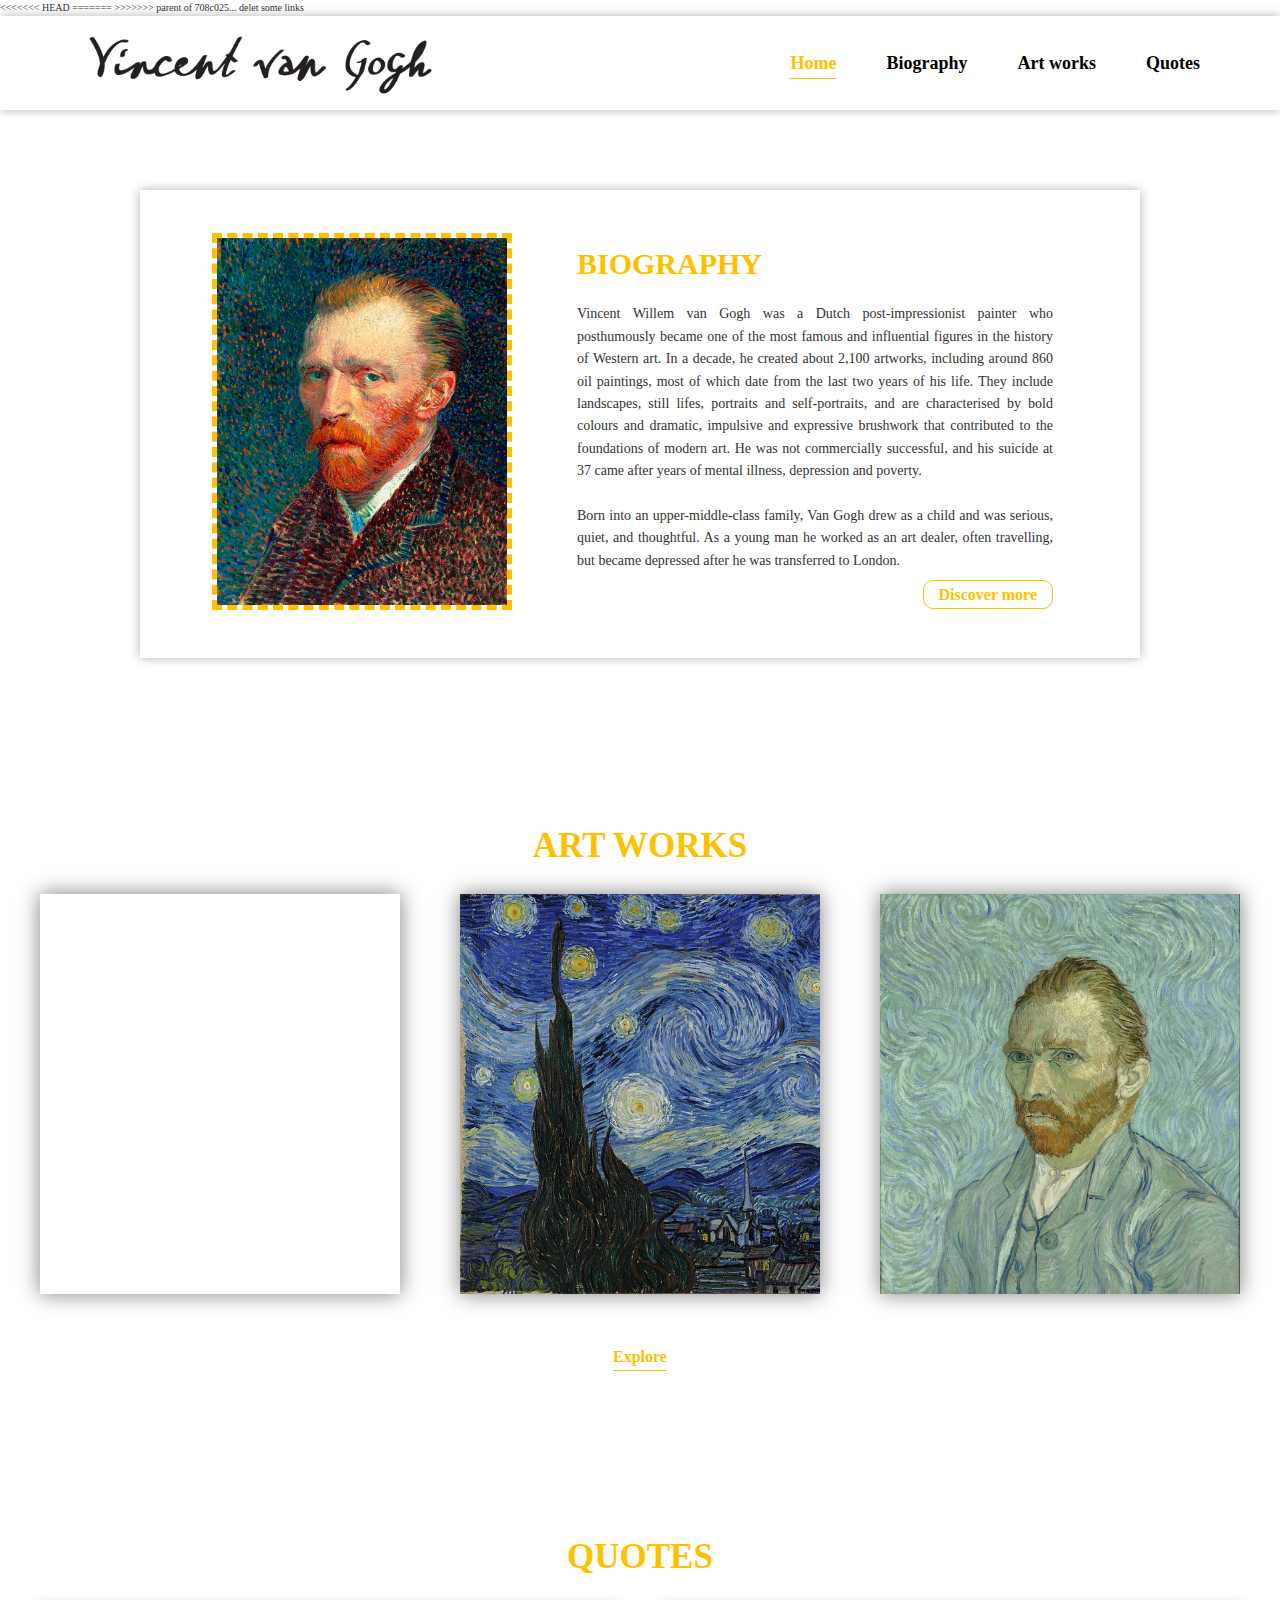
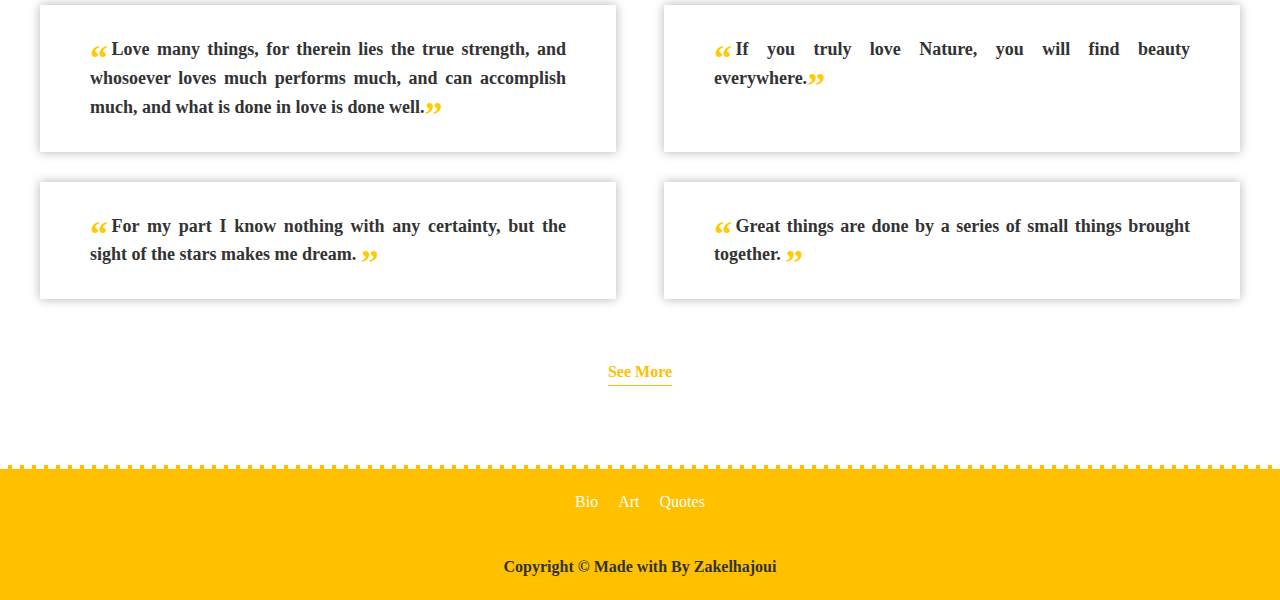
==== commit 292dd032: "not responsive !" ====
--- a/index.html
+++ b/index.html
@@ -98,8 +98,30 @@
 
     <!-- page style -->
     <link rel="stylesheet" href="./CSS/style.css" />
+<<<<<<< HEAD
     <link rel="stylesheet" href="./CSS/index.css" />
-
+    <link rel="stylesheet" href="../CSS/about.css" />
+    <link rel="stylesheet" href="../CSS/artworks.css" />
+    <link rel="stylesheet" href="../CSS/quotes.css" />
+
+=======
+    <link rel="preconnect" href="https://fonts.gstatic.com" />
+    <link
+      rel="stylesheet"
+      href="https://cdnjs.cloudflare.com/ajax/libs/font-awesome/5.15.2/css/all.min.css"
+      integrity="sha512-HK5fgLBL+xu6dm/Ii3z4xhlSUyZgTT9tuc/hSrtw6uzJOvgRr2a9jyxxT1ely+B+xFAmJKVSTbpM/CuL7qxO8w=="
+      crossorigin="anonymous"
+    />
+    <link
+      href="https://fonts.googleapis.com/css2?family=Nothing+You+Could+Do&display=swap"
+      rel="stylesheet"
+    />
+    <link rel="preconnect" href="https://fonts.gstatic.com" />
+    <link
+      href="https://fonts.googleapis.com/css2?family=Open+Sans:ital,wght@0,300;0,400;0,600;0,700;0,800;1,300;1,400;1,600;1,700;1,800&display=swap"
+      rel="stylesheet"
+    />
+>>>>>>> parent of 708c025... delet some links
     <link
       rel="stylesheet"
       href="https://cdnjs.cloudflare.com/ajax/libs/font-awesome/5.15.1/css/all.min.css"
@@ -207,16 +229,15 @@
         </div>
       </div>
       <div class="btn__container--art">
-        <a href="./Pages/quotes.html">See More</a>
+        <a href="#">See More</a>
       </div>
     </section>
 
     <footer class="footer">
       <ul>
-        <li><a href="./index.html">Home</a></li>
-        <li><a href="./Pages/About.html">Biography</a></li>
-        <li><a href="./Pages/Artworks.html">Art works</a></li>
-        <li><a href="./Pages/quotes.html">Quotes</a></li>
+        <li><a href="#">Bio</a></li>
+        <li><a href="#">Art</a></li>
+        <li><a href="#">Quotes</a></li>
       </ul>
       <p>
         Copyright &copy; Made with <i class="fas fa-heart"></i> By Zakelhajoui
--- a/CSS/style.css
+++ b/CSS/style.css
@@ -193,3 +193,312 @@
 .footer i {
   color: red;
 }
+<<<<<<< HEAD
+=======
+
+/* About page */
+
+.aboutpage {
+  padding: 8rem 15rem;
+}
+.aboutpage__container {
+  display: flex;
+  justify-content: center;
+}
+
+.aboutpage__image {
+  flex: 0 0 45%;
+}
+.aboutpage__image img {
+  width: 60%;
+  border: 4px dashed #ffc000;
+}
+
+table,
+td {
+  border: 3px ridge #ffc000;
+}
+.aboutpage__image table {
+  /* margin: 0 auto; */
+  font-size: 1.8rem;
+}
+.aboutpage__image table tr td:first-child {
+  font-weight: bold;
+}
+.aboutpage__image table tr td {
+  text-align: left;
+  width: 64%;
+}
+.aboutpage__content h3 {
+  font-size: 3rem;
+  margin-bottom: 1.5rem;
+  color: #ffc000;
+}
+.aboutpage__content p {
+  font-size: 1.8rem;
+}
+
+@media only screen and (max-width: 800px) {
+  .aboutpage {
+    padding: 8rem 4rem;
+  }
+  .aboutpage__container {
+    flex-direction: column;
+    align-items: center;
+    justify-content: center;
+  }
+  .aboutpage__image {
+    flex: 0 0 45%;
+    margin: 0 auto;
+  }
+  .aboutpage__image--image {
+    text-align: center;
+  }
+  .aboutpage__image img {
+    width: 80%;
+    margin: 0 auto;
+  }
+  .aboutpage__image table {
+    margin: 0 auto;
+    font-size: 1.8rem;
+  }
+  .aboutpage__content h3 {
+    font-size: 3rem;
+    margin-bottom: 1.5rem;
+    text-align: center;
+    margin-top: 3rem;
+    color: #ffc000;
+  }
+  .aboutpage__content p {
+    font-size: 1.8rem;
+    text-align: justify;
+  }
+}
+
+/* Art Page */
+
+/* art SECTION */
+.artpage {
+  padding: 8rem 4rem;
+}
+.artpage__container {
+  margin: 0 auto;
+}
+.artpage__container h3 {
+  text-align: center;
+  margin-bottom: 2rem;
+  font-size: 3.5rem;
+  text-transform: uppercase;
+  color: #ffc000;
+}
+.artpage__list {
+  display: flex;
+  justify-content: space-between;
+  flex-wrap: wrap;
+}
+.artpage__list--item {
+  flex: 0 0 24%;
+  position: relative;
+}
+.artpage__image1 {
+  width: 100%;
+  height: 400px;
+  background-image: url("../images/Bedroom in Arles.jpg");
+  background-size: cover;
+  transition: all 0.2s;
+  margin-bottom: 5rem;
+  box-shadow: 0 0 1rem rgba(0, 0, 0, 0.2);
+}
+.artpage__image2 {
+  width: 100%;
+  height: 400px;
+  background-image: url("../images/The Starry Night.jpg");
+  background-size: cover;
+  transition: all 0.2s;
+  margin-bottom: 5rem;
+  box-shadow: 0 0 1rem rgba(0, 0, 0, 0.2);
+}
+.artpage__image3 {
+  width: 100%;
+  height: 400px;
+  background-image: url("../images/Van Gogh self-portrait.jpg");
+  background-size: cover;
+  transition: all 0.2s;
+  margin-bottom: 5rem;
+  box-shadow: 0 0 1rem rgba(0, 0, 0, 0.2);
+}
+.artpage__image4 {
+  width: 100%;
+  height: 400px;
+  background-image: url("../images/téléchargement.jfif");
+  background-size: cover;
+  transition: all 0.2s;
+  margin-bottom: 5rem;
+  box-shadow: 0 0 1rem rgba(0, 0, 0, 0.2);
+}
+.artpage__image5 {
+  width: 100%;
+  height: 400px;
+  background-image: url("../images/téléchargement (1).jfif");
+  background-size: cover;
+  transition: all 0.2s;
+  margin-bottom: 5rem;
+  box-shadow: 0 0 1rem rgba(0, 0, 0, 0.2);
+}
+.artpage__image6 {
+  width: 100%;
+  height: 400px;
+  background-image: url("../images/téléchargement (2).jfif");
+  background-size: cover;
+  transition: all 0.2s;
+  margin-bottom: 5rem;
+  box-shadow: 0 0 1rem rgba(0, 0, 0, 0.2);
+}
+.artpage__image7 {
+  width: 100%;
+  height: 400px;
+  background-image: url("../images/téléchargement (3).jfif");
+  background-size: cover;
+  transition: all 0.2s;
+  margin-bottom: 5rem;
+  box-shadow: 0 0 1rem rgba(0, 0, 0, 0.2);
+}
+.artpage__image8 {
+  width: 100%;
+  height: 400px;
+  background-image: url("../images/téléchargement (4).jfif");
+  background-size: cover;
+  transition: all 0.2s;
+  margin-bottom: 5rem;
+  box-shadow: 0 0 1rem rgba(0, 0, 0, 0.2);
+}
+.artpage__image img {
+  width: 100%;
+}
+.artpage__list--item:hover .artpage__content {
+  top: 50%;
+  opacity: 1;
+}
+.artpage__list--item:hover .artpage__image3 {
+  background-image: linear-gradient(rgba(0, 0, 0, 0.5), rgba(0, 0, 0, 0.5)),
+    url("../images/Van Gogh self-portrait.jpg");
+}
+.artpage__list--item:hover .artpage__image2 {
+  background-image: linear-gradient(rgba(0, 0, 0, 0.5), rgba(0, 0, 0, 0.5)),
+    url("../images/The Starry Night.jpg");
+}
+.artpage__list--item:hover .artpage__image1 {
+  background-image: linear-gradient(rgba(0, 0, 0, 0.5), rgba(0, 0, 0, 0.5)),
+    url("../images/Bedroom in Arles.jpg");
+}
+.artpage__list--item:hover .artpage__image5 {
+  background-image: linear-gradient(rgba(0, 0, 0, 0.5), rgba(0, 0, 0, 0.5)),
+    url("../images/téléchargement (1).jfif");
+}
+.artpage__list--item:hover .artpage__image4 {
+  background-image: linear-gradient(rgba(0, 0, 0, 0.5), rgba(0, 0, 0, 0.5)),
+    url("../images/téléchargement.jfif");
+}
+.artpage__list--item:hover .artpage__image6 {
+  background-image: linear-gradient(rgba(0, 0, 0, 0.5), rgba(0, 0, 0, 0.5)),
+    url("../images/téléchargement (2).jfif");
+}
+.artpage__list--item:hover .artpage__image7 {
+  background-image: linear-gradient(rgba(0, 0, 0, 0.5), rgba(0, 0, 0, 0.5)),
+    url("../images/téléchargement (3).jfif");
+}
+.artpage__list--item:hover .artpage__image8 {
+  background-image: linear-gradient(rgba(0, 0, 0, 0.5), rgba(0, 0, 0, 0.5)),
+    url("../images/téléchargement (4).jfif");
+}
+.artpage__list--item .artpage__content {
+  position: absolute;
+  top: 80%;
+  /* left: 50%; */
+  transform: translateY(-50%);
+  padding: 0 2rem;
+  color: white;
+  font-weight: 600;
+  opacity: 0;
+  transition: all 0.5s;
+}
+.artpage__list--item .artpage__content h4 {
+  font-size: 2.5rem;
+  text-align: center;
+  margin-bottom: 2rem;
+}
+.artpage__list--item .artpage__content a {
+  text-decoration: none;
+  color: white;
+}
+.artpage__list--item .artpage__content p {
+  font-size: 1.4rem;
+  text-align: justify;
+}
+
+@media only screen and (max-width: 1000px) {
+  .artpage__list--item {
+    flex: 0 0 45%;
+    position: relative;
+    justify-content: flex-start;
+  }
+}
+
+@media only screen and (max-width: 700px) {
+  .artpage__list--item {
+    flex: 0 0 100%;
+    position: relative;
+  }
+}
+
+.quotespage {
+  padding: 8rem 4rem;
+}
+.quotespage h3 {
+  text-align: center;
+  margin-bottom: 2rem;
+  font-size: 3.5rem;
+  text-transform: uppercase;
+  color: #ffc000;
+}
+.quotespage__container {
+  display: flex;
+  flex-wrap: wrap;
+  justify-content: space-between;
+}
+
+.quotespage__item {
+  flex: 0 0 48%;
+  padding: 3rem 5rem;
+  box-shadow: 0 0 1rem rgba(0, 0, 0, 0.3);
+}
+
+.quotespage__item:hover {
+  animation: scale 2s ease-out -2s alternate forwards;
+}
+.quotespage__item {
+  margin-bottom: 3rem;
+}
+
+.quotespage__item q {
+  font-size: 1.8rem;
+  text-align: justify;
+  font-weight: bold;
+}
+
+@keyframes scale {
+  0% {
+    transform: scale(1);
+  }
+  100% {
+    transform: scale(1.05);
+  }
+}
+
+@media only screen and (max-width: 800px) {
+  .quotespage__item {
+    flex: 0 0 100%;
+    position: relative;
+  }
+}
+>>>>>>> parent of 708c025... delet some links
--- a/CSS/about.css
+++ b/CSS/about.css
@@ -0,0 +1,78 @@
+/* About page */
+
+.aboutpage {
+  padding: 8rem 15rem;
+}
+.aboutpage__container {
+  display: flex;
+  justify-content: center;
+}
+
+.aboutpage__image {
+  flex: 0 0 45%;
+}
+.aboutpage__image img {
+  width: 60%;
+  border: 4px dashed #ffc000;
+}
+
+table,
+td {
+  border: 1px ridge #ffc000;
+}
+.aboutpage__image table {
+  /* margin: 0 auto; */
+  font-size: 1.8rem;
+}
+.aboutpage__image table tr td:first-child {
+  font-weight: bold;
+}
+.aboutpage__image table tr td {
+  text-align: left;
+  width: 160px;
+}
+.aboutpage__content h3 {
+  font-size: 3rem;
+  margin-bottom: 1.5rem;
+  color: #ffc000;
+}
+.aboutpage__content p {
+  font-size: 1.8rem;
+}
+
+@media only screen and (max-width: 800px) {
+  .aboutpage {
+    padding: 8rem 4rem;
+  }
+  .aboutpage__container {
+    flex-direction: column;
+    align-items: center;
+    justify-content: center;
+  }
+  .aboutpage__image {
+    flex: 0 0 45%;
+    margin: 0 auto;
+  }
+  .aboutpage__image--image {
+    text-align: center;
+  }
+  .aboutpage__image img {
+    width: 80%;
+    margin: 0 auto;
+  }
+  .aboutpage__image table {
+    margin: 0 auto;
+    font-size: 1.8rem;
+  }
+  .aboutpage__content h3 {
+    font-size: 3rem;
+    margin-bottom: 1.5rem;
+    text-align: center;
+    margin-top: 3rem;
+    color: #ffc000;
+  }
+  .aboutpage__content p {
+    font-size: 1.8rem;
+    text-align: justify;
+  }
+}
--- a/CSS/artworks.css
+++ b/CSS/artworks.css
@@ -0,0 +1,175 @@
+/* Art Page */
+
+/* art SECTION */
+.artpage {
+  padding: 8rem 4rem;
+}
+.artpage__container {
+  margin: 0 auto;
+}
+.artpage__container h3 {
+  text-align: center;
+  margin-bottom: 2rem;
+  font-size: 3.5rem;
+  text-transform: uppercase;
+  color: #ffc000;
+}
+.artpage__list {
+  display: flex;
+  justify-content: space-between;
+  flex-wrap: wrap;
+}
+.artpage__list--item {
+  flex: 0 0 24%;
+  position: relative;
+}
+.artpage__image1 {
+  width: 100%;
+  height: 400px;
+  background-image: url("../images/Bedroom in Arles.jpg");
+  background-size: cover;
+  transition: all 0.2s;
+  margin-bottom: 5rem;
+  box-shadow: 0 0 1rem rgba(0, 0, 0, 0.2);
+}
+.artpage__image2 {
+  width: 100%;
+  height: 400px;
+  background-image: url("../images/The Starry Night.jpg");
+  background-size: cover;
+  transition: all 0.2s;
+  margin-bottom: 5rem;
+  box-shadow: 0 0 1rem rgba(0, 0, 0, 0.2);
+}
+.artpage__image3 {
+  width: 100%;
+  height: 400px;
+  background-image: url("../images/Van Gogh self-portrait.jpg");
+  background-size: cover;
+  transition: all 0.2s;
+  margin-bottom: 5rem;
+  box-shadow: 0 0 1rem rgba(0, 0, 0, 0.2);
+}
+.artpage__image4 {
+  width: 100%;
+  height: 400px;
+  background-image: url("../images/téléchargement.jfif");
+  background-size: cover;
+  transition: all 0.2s;
+  margin-bottom: 5rem;
+  box-shadow: 0 0 1rem rgba(0, 0, 0, 0.2);
+}
+.artpage__image5 {
+  width: 100%;
+  height: 400px;
+  background-image: url("../images/téléchargement (1).jfif");
+  background-size: cover;
+  transition: all 0.2s;
+  margin-bottom: 5rem;
+  box-shadow: 0 0 1rem rgba(0, 0, 0, 0.2);
+}
+.artpage__image6 {
+  width: 100%;
+  height: 400px;
+  background-image: url("../images/téléchargement (2).jfif");
+  background-size: cover;
+  transition: all 0.2s;
+  margin-bottom: 5rem;
+  box-shadow: 0 0 1rem rgba(0, 0, 0, 0.2);
+}
+.artpage__image7 {
+  width: 100%;
+  height: 400px;
+  background-image: url("../images/téléchargement (3).jfif");
+  background-size: cover;
+  transition: all 0.2s;
+  margin-bottom: 5rem;
+  box-shadow: 0 0 1rem rgba(0, 0, 0, 0.2);
+}
+.artpage__image8 {
+  width: 100%;
+  height: 400px;
+  background-image: url("../images/téléchargement (4).jfif");
+  background-size: cover;
+  transition: all 0.2s;
+  margin-bottom: 5rem;
+  box-shadow: 0 0 1rem rgba(0, 0, 0, 0.2);
+}
+.artpage__image img {
+  width: 100%;
+}
+.artpage__list--item:hover .artpage__content {
+  top: 50%;
+  opacity: 1;
+}
+.artpage__list--item:hover .artpage__image3 {
+  background-image: linear-gradient(rgba(0, 0, 0, 0.5), rgba(0, 0, 0, 0.5)),
+    url("../images/Van Gogh self-portrait.jpg");
+}
+.artpage__list--item:hover .artpage__image2 {
+  background-image: linear-gradient(rgba(0, 0, 0, 0.5), rgba(0, 0, 0, 0.5)),
+    url("../images/The Starry Night.jpg");
+}
+.artpage__list--item:hover .artpage__image1 {
+  background-image: linear-gradient(rgba(0, 0, 0, 0.5), rgba(0, 0, 0, 0.5)),
+    url("../images/Bedroom in Arles.jpg");
+}
+.artpage__list--item:hover .artpage__image5 {
+  background-image: linear-gradient(rgba(0, 0, 0, 0.5), rgba(0, 0, 0, 0.5)),
+    url("../images/téléchargement (1).jfif");
+}
+.artpage__list--item:hover .artpage__image4 {
+  background-image: linear-gradient(rgba(0, 0, 0, 0.5), rgba(0, 0, 0, 0.5)),
+    url("../images/téléchargement.jfif");
+}
+.artpage__list--item:hover .artpage__image6 {
+  background-image: linear-gradient(rgba(0, 0, 0, 0.5), rgba(0, 0, 0, 0.5)),
+    url("../images/téléchargement (2).jfif");
+}
+.artpage__list--item:hover .artpage__image7 {
+  background-image: linear-gradient(rgba(0, 0, 0, 0.5), rgba(0, 0, 0, 0.5)),
+    url("../images/téléchargement (3).jfif");
+}
+.artpage__list--item:hover .artpage__image8 {
+  background-image: linear-gradient(rgba(0, 0, 0, 0.5), rgba(0, 0, 0, 0.5)),
+    url("../images/téléchargement (4).jfif");
+}
+.artpage__list--item .artpage__content {
+  position: absolute;
+  top: 80%;
+  /* left: 50%; */
+  transform: translateY(-50%);
+  padding: 0 2rem;
+  color: white;
+  font-weight: 600;
+  opacity: 0;
+  transition: all 0.5s;
+}
+.artpage__list--item .artpage__content h4 {
+  font-size: 2.5rem;
+  text-align: center;
+  margin-bottom: 2rem;
+}
+.artpage__list--item .artpage__content a {
+  text-decoration: none;
+  color: white;
+}
+.artpage__list--item .artpage__content p {
+  font-size: 1.4rem;
+  text-align: justify;
+}
+
+@media only screen and (max-width: 1000px) {
+  .artpage__list--item {
+    flex: 0 0 45%;
+    position: relative;
+    justify-content: flex-start;
+  }
+}
+
+@media only screen and (max-width: 700px) {
+  .artpage__list--item {
+    flex: 0 0 100%;
+    position: relative;
+  }
+}
--- a/CSS/quotes.css
+++ b/CSS/quotes.css
@@ -0,0 +1,51 @@
+.quotespage {
+  padding: 8rem 4rem;
+}
+.quotespage h3 {
+  text-align: center;
+  margin-bottom: 2rem;
+  font-size: 3.5rem;
+  text-transform: uppercase;
+  color: #ffc000;
+}
+.quotespage__container {
+  display: flex;
+  flex-wrap: wrap;
+  justify-content: space-between;
+}
+
+.quotespage__item {
+  flex: 0 0 48%;
+  padding: 3rem 5rem;
+  box-shadow: 0 0 1rem rgba(0, 0, 0, 0.3);
+}
+
+.quotespage__item:hover {
+  animation: scale 2s ease-out -2s alternate forwards;
+}
+.quotespage__item {
+  margin-bottom: 3rem;
+  text-align: justify;
+}
+
+.quotespage__item q {
+  font-size: 1.8rem;
+  text-align: justify;
+  font-weight: bold;
+}
+
+@keyframes scale {
+  0% {
+    transform: scale(1);
+  }
+  100% {
+    transform: scale(1.05);
+  }
+}
+
+@media only screen and (max-width: 800px) {
+  .quotespage__item {
+    flex: 0 0 100%;
+    position: relative;
+  }
+}
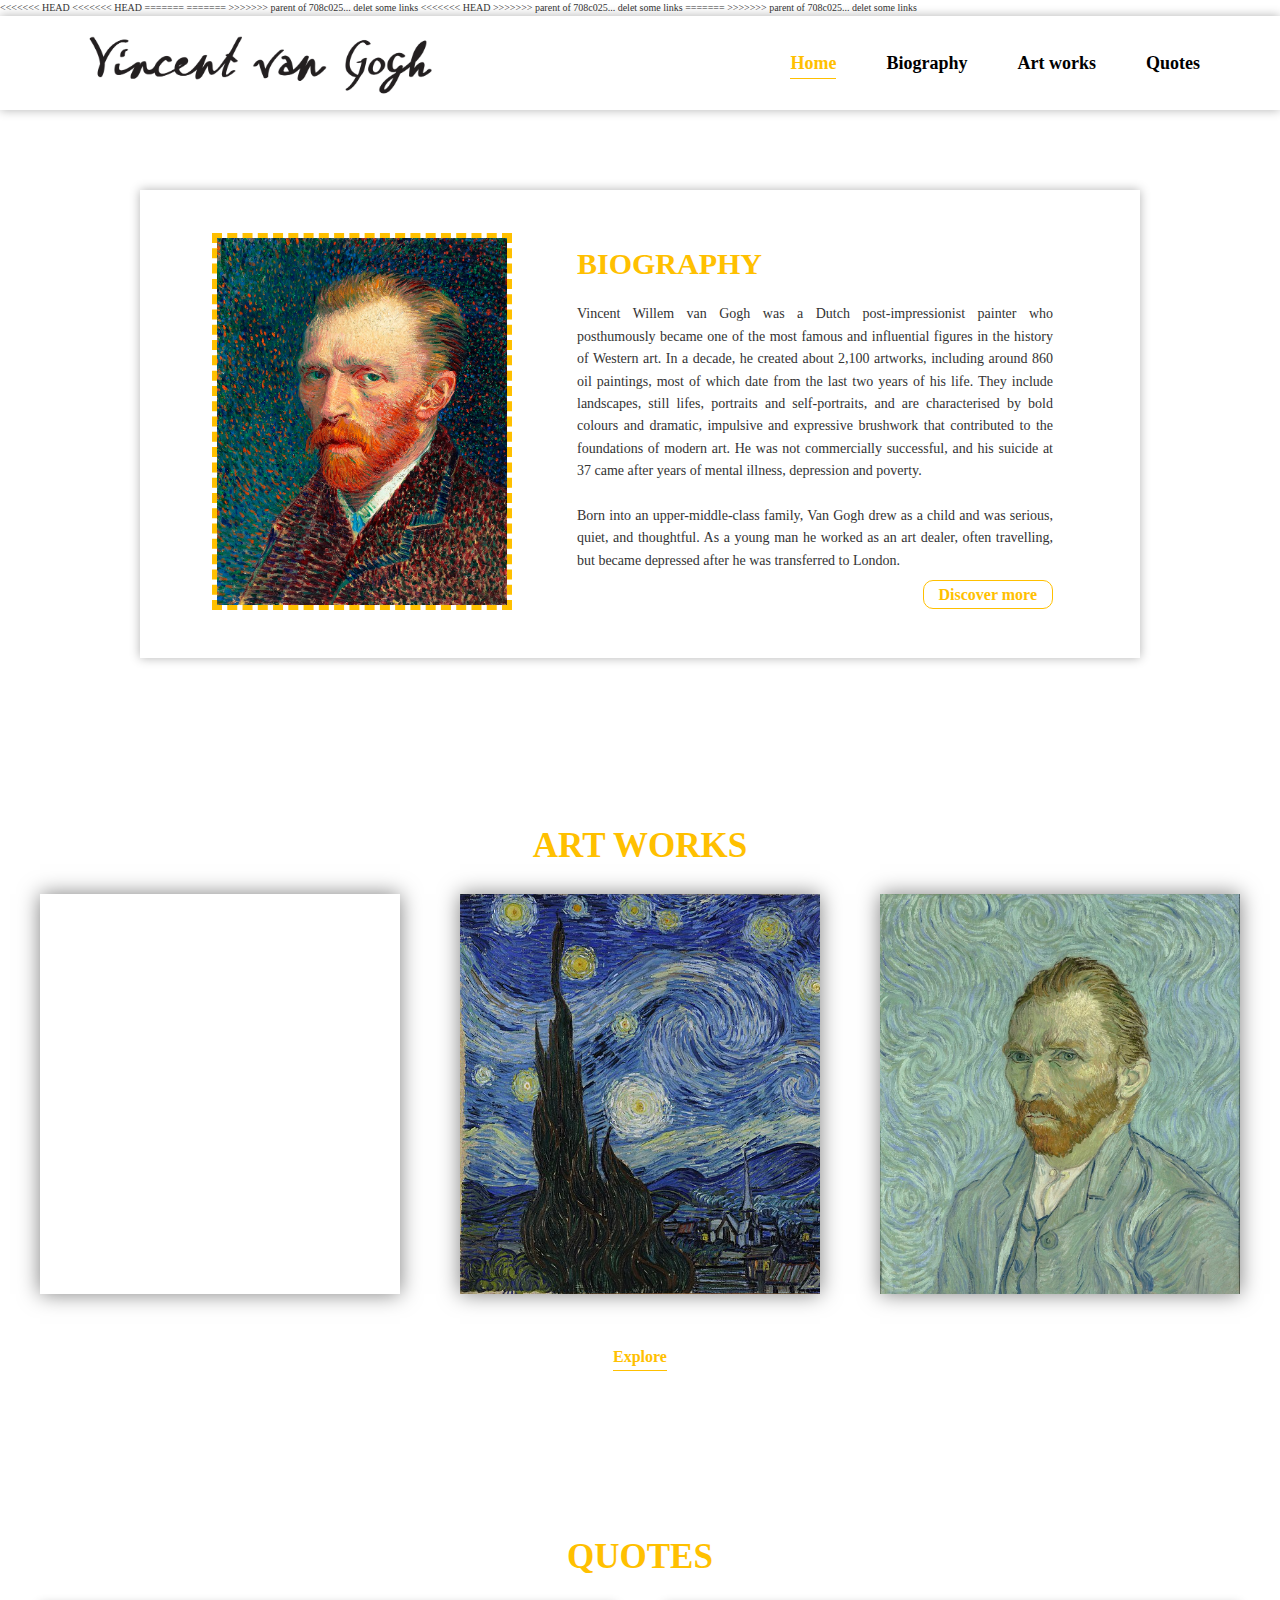
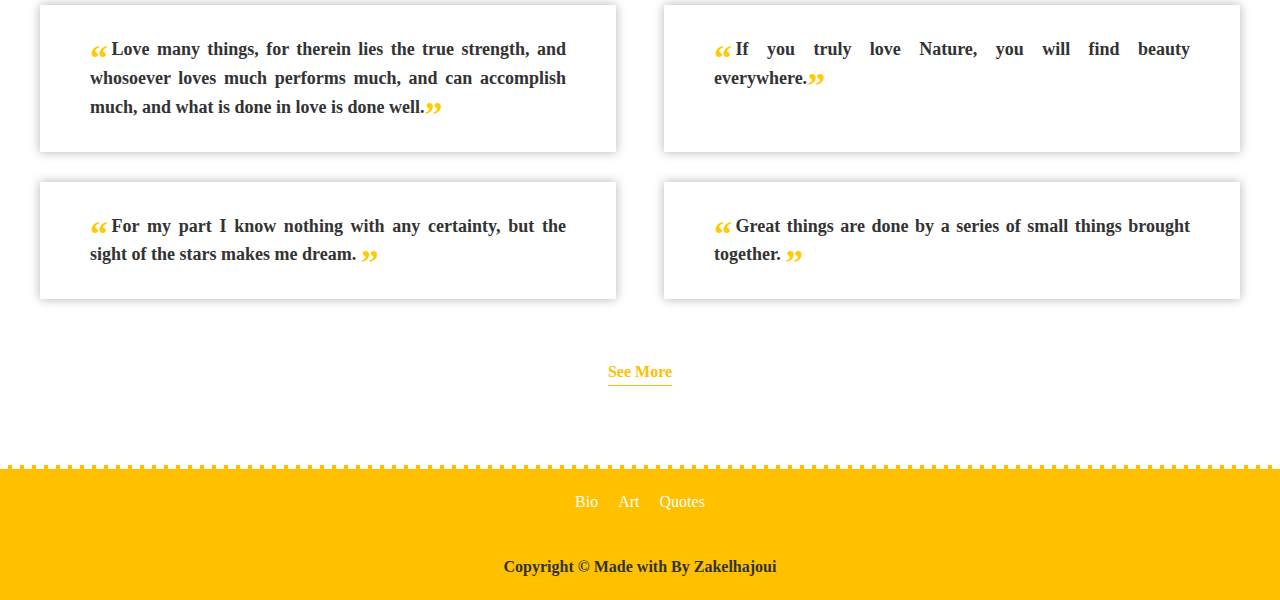
==== commit 1da27771: "not responsive !" ====
--- a/index.html
+++ b/index.html
@@ -99,12 +99,15 @@
     <!-- page style -->
     <link rel="stylesheet" href="./CSS/style.css" />
 <<<<<<< HEAD
+<<<<<<< HEAD
     <link rel="stylesheet" href="./CSS/index.css" />
     <link rel="stylesheet" href="../CSS/about.css" />
     <link rel="stylesheet" href="../CSS/artworks.css" />
     <link rel="stylesheet" href="../CSS/quotes.css" />
 
 =======
+=======
+>>>>>>> parent of 708c025... delet some links
     <link rel="preconnect" href="https://fonts.gstatic.com" />
     <link
       rel="stylesheet"
@@ -121,6 +124,9 @@
       href="https://fonts.googleapis.com/css2?family=Open+Sans:ital,wght@0,300;0,400;0,600;0,700;0,800;1,300;1,400;1,600;1,700;1,800&display=swap"
       rel="stylesheet"
     />
+<<<<<<< HEAD
+>>>>>>> parent of 708c025... delet some links
+=======
 >>>>>>> parent of 708c025... delet some links
     <link
       rel="stylesheet"
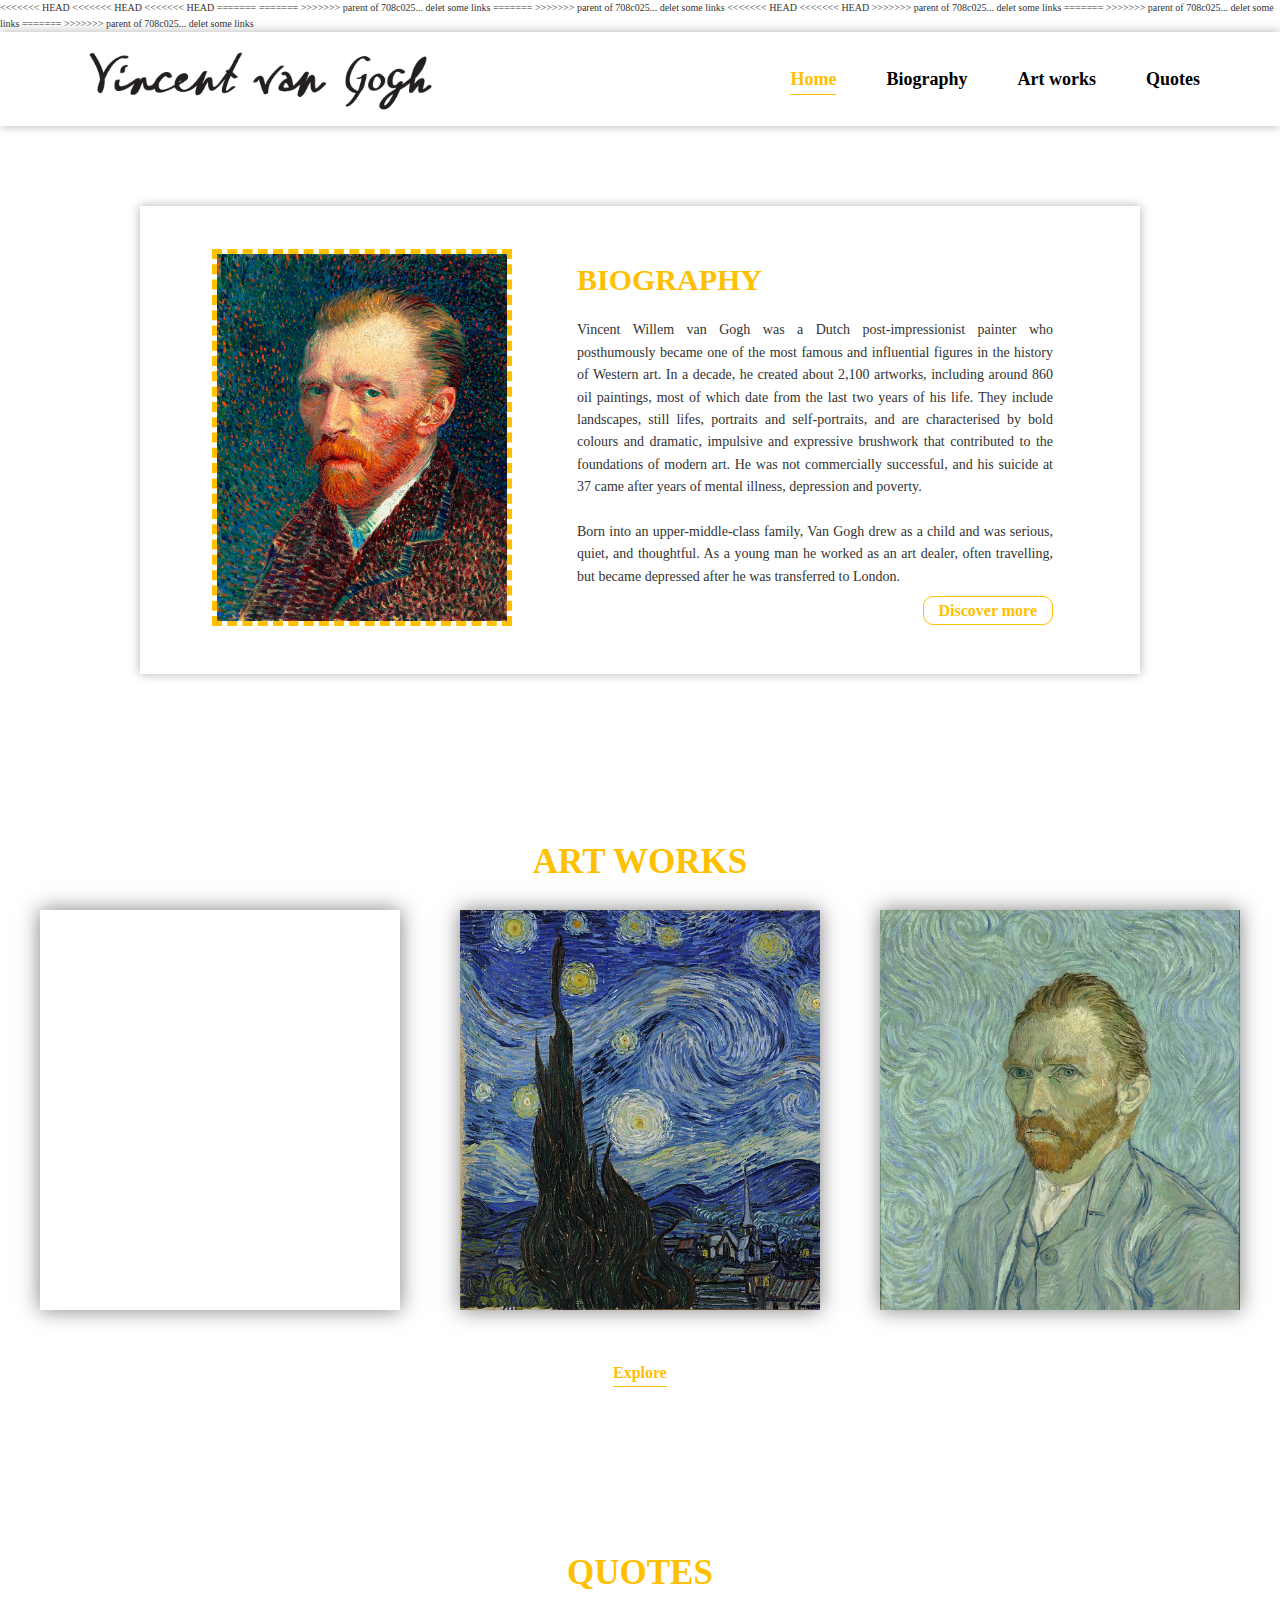
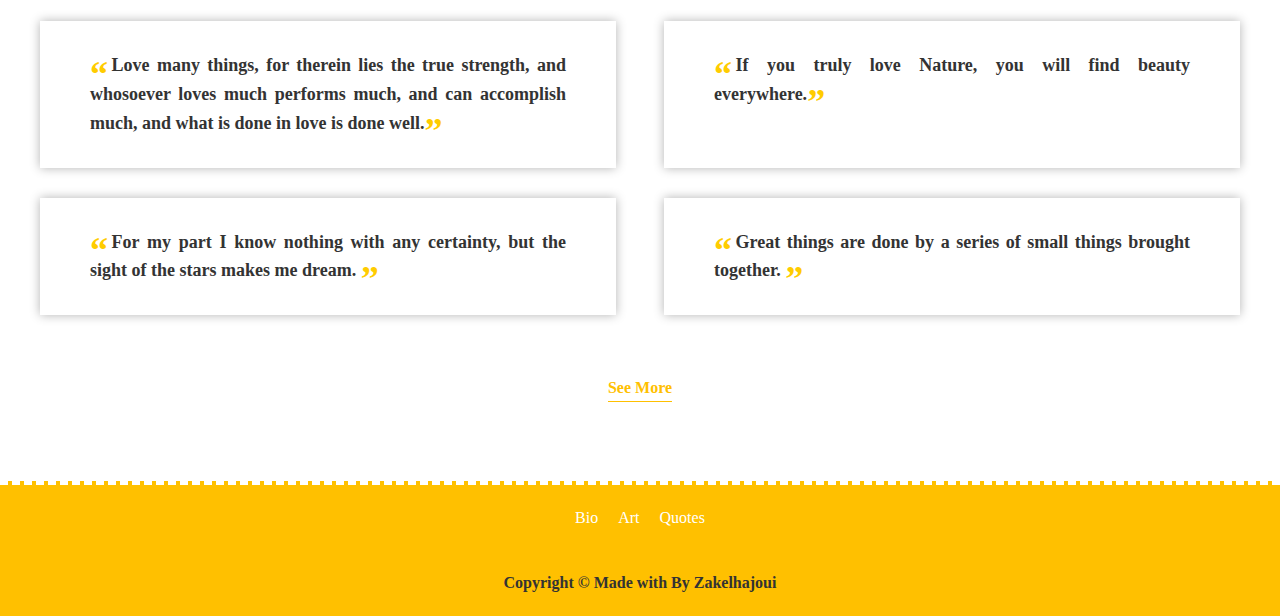
==== commit 7f1f5151: "not responsive !" ====
--- a/index.html
+++ b/index.html
@@ -100,6 +100,7 @@
     <link rel="stylesheet" href="./CSS/style.css" />
 <<<<<<< HEAD
 <<<<<<< HEAD
+<<<<<<< HEAD
     <link rel="stylesheet" href="./CSS/index.css" />
     <link rel="stylesheet" href="../CSS/about.css" />
     <link rel="stylesheet" href="../CSS/artworks.css" />
@@ -108,6 +109,8 @@
 =======
 =======
 >>>>>>> parent of 708c025... delet some links
+=======
+>>>>>>> parent of 708c025... delet some links
     <link rel="preconnect" href="https://fonts.gstatic.com" />
     <link
       rel="stylesheet"
@@ -125,6 +128,9 @@
       rel="stylesheet"
     />
 <<<<<<< HEAD
+<<<<<<< HEAD
+>>>>>>> parent of 708c025... delet some links
+=======
 >>>>>>> parent of 708c025... delet some links
 =======
 >>>>>>> parent of 708c025... delet some links
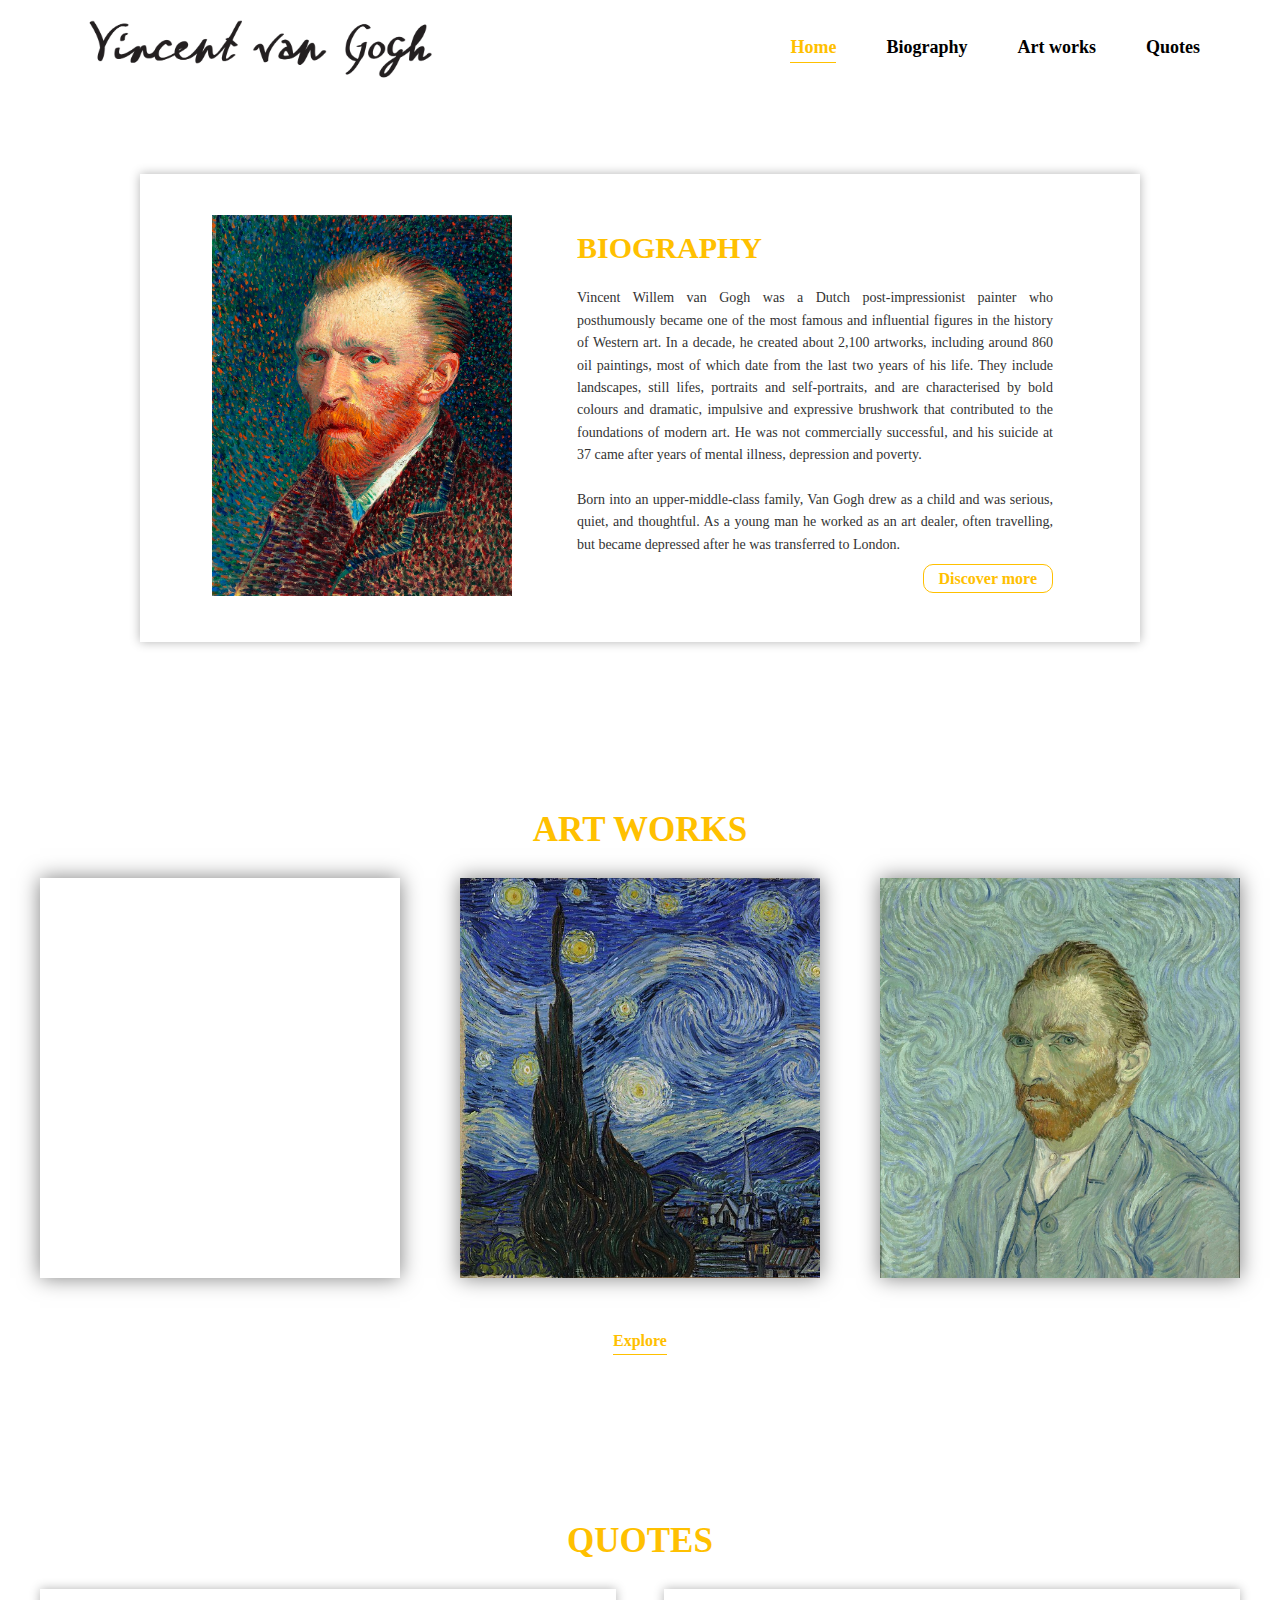
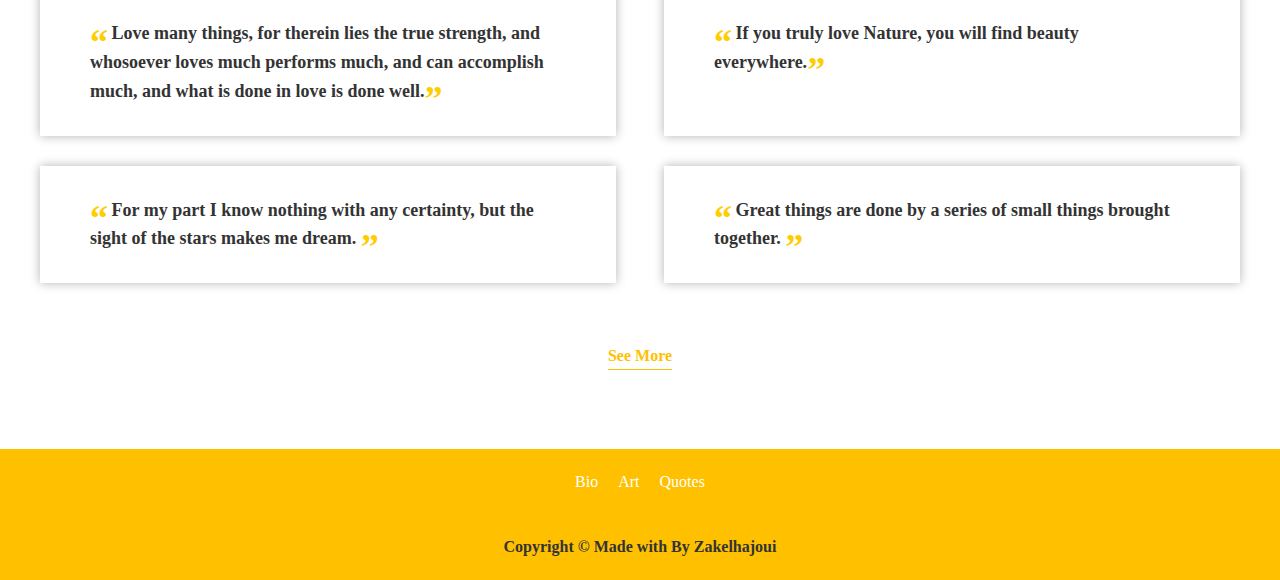
==== commit 08bee21b: "not responsive !" ====
--- a/index.html
+++ b/index.html
@@ -97,20 +97,8 @@
     <meta name="theme-color" content="#ffffff" />
 
     <!-- page style -->
-    <link rel="stylesheet" href="./CSS/style.css" />
-<<<<<<< HEAD
-<<<<<<< HEAD
-<<<<<<< HEAD
-    <link rel="stylesheet" href="./CSS/index.css" />
-    <link rel="stylesheet" href="../CSS/about.css" />
-    <link rel="stylesheet" href="../CSS/artworks.css" />
-    <link rel="stylesheet" href="../CSS/quotes.css" />
-
-=======
-=======
->>>>>>> parent of 708c025... delet some links
-=======
->>>>>>> parent of 708c025... delet some links
+    <link rel="stylesheet" href="./CSS/cc.css" />
+
     <link rel="preconnect" href="https://fonts.gstatic.com" />
     <link
       rel="stylesheet"
@@ -127,13 +115,7 @@
       href="https://fonts.googleapis.com/css2?family=Open+Sans:ital,wght@0,300;0,400;0,600;0,700;0,800;1,300;1,400;1,600;1,700;1,800&display=swap"
       rel="stylesheet"
     />
-<<<<<<< HEAD
-<<<<<<< HEAD
->>>>>>> parent of 708c025... delet some links
-=======
->>>>>>> parent of 708c025... delet some links
-=======
->>>>>>> parent of 708c025... delet some links
+
     <link
       rel="stylesheet"
       href="https://cdnjs.cloudflare.com/ajax/libs/font-awesome/5.15.1/css/all.min.css"
--- a/CSS/cc.css
+++ b/CSS/cc.css
@@ -0,0 +1,693 @@
+*,
+*::before,
+*::after {
+  margin: 0;
+  padding: 0;
+  box-sizing: inherit;
+}
+
+html {
+  box-sizing: border-box;
+  font-size: 62.5%;
+}
+
+body {
+  font-family: "Brush Script MT", Cursive;
+  color: #333;
+  font-weight: 300;
+  line-height: 1.6;
+}
+
+/* header */
+.header__container {
+  padding: 1rem 8rem;
+  display: flex;
+  justify-content: space-between;
+  align-items: center;
+}
+.header__logo {
+  width: 40vh;
+}
+.header__nav ul {
+  display: flex;
+  list-style: none;
+}
+.header__nav ul li {
+  font-size: 1.8rem;
+}
+.header__nav ul li:not(:last-child) {
+  margin-right: 5rem;
+}
+.header__nav ul li a {
+  color: black;
+  text-decoration: none;
+  font-weight: 600;
+  /* text-transform: uppercase; */
+  display: inline-block;
+  transition: transform 0.5s;
+  position: relative;
+}
+
+.header__nav ul li a::after {
+  content: "";
+  position: absolute;
+  bottom: -0.1rem;
+  width: 0;
+  height: 1px;
+  background-color: #ffc000;
+  left: 0;
+  transition: width 0.5s;
+}
+.header__nav ul li a:hover {
+  color: #ffc000;
+}
+.header__nav ul li a:hover::after {
+  width: 100%;
+}
+.header__nav ul li .active {
+  color: #ffc000;
+  text-decoration: none;
+  font-weight: 600;
+  display: inline-block;
+  transition: transform 0.5s;
+  position: relative;
+}
+.header__nav ul li .active::after {
+  content: "";
+  position: absolute;
+  bottom: -0.1rem;
+  width: 100%;
+  height: 1px;
+  background-color: #ffc000;
+  left: 0;
+  transition: width 0.5s;
+}
+.header__nav ul li .active:hover {
+  color: #ffc000;
+}
+.header__nav ul li .active:hover::after {
+  width: 100%;
+}
+@media only screen and (max-width: 800px) {
+  .header__container {
+    flex-direction: column;
+  }
+}
+
+/* end header */
+
+/* BIO SECTION */
+.bio {
+  padding: 8rem 4rem;
+}
+.bio__container {
+  margin: 0 auto;
+  width: 1000px;
+  /* height: 400px; */
+  box-shadow: 0 0 1rem rgba(0, 0, 0, 0.3);
+  padding: 2rem 4rem;
+  display: flex;
+  align-items: center;
+  justify-content: center;
+}
+.bio__content--image {
+  flex: 0 0 30%;
+}
+.bio__images {
+  width: 300px;
+}
+.bio__images img {
+  width: 100%;
+}
+.bio__content {
+  flex: 0 0 55%;
+  padding: 3rem 1.5rem;
+  margin-left: 5rem;
+}
+.bio__content h3 {
+  font-size: 3rem;
+  text-transform: uppercase;
+  margin-bottom: 1.5rem;
+  color: #ffc000;
+}
+.bio__content p {
+  font-size: 1.4rem;
+  text-align: justify;
+  font-weight: 400;
+}
+.btn__container {
+  text-align: end;
+  margin-top: 1rem;
+}
+.btn__container a {
+  font-size: 1.6rem;
+  border: 1px solid #ffc000;
+  background: none;
+  color: #ffc000;
+  padding: 0.5rem 1.5rem;
+  font-weight: 600;
+  text-decoration: none;
+  border-radius: 10px;
+  transition: all 0.2s;
+}
+.btn__container a:hover {
+  color: white;
+  background-color: #ffc000;
+}
+@media only screen and (max-width: 1200px) {
+  .bio__container {
+    margin: 0 auto;
+    width: 600px;
+    /* height: 400px; */
+    box-shadow: 0 0 1rem rgba(0, 0, 0, 0.3);
+    padding: 2rem 4rem;
+    display: flex;
+    flex-direction: column;
+    align-items: center;
+    justify-content: center;
+  }
+  .bio__content {
+    margin-left: 0rem;
+  }
+}
+@media only screen and (max-width: 800px) {
+  .bio__container {
+    margin: 0 auto;
+    width: 500px;
+    /* height: 400px; */
+    box-shadow: 0 0 1rem rgba(0, 0, 0, 0.3);
+    padding: 2rem 4rem;
+    display: flex;
+    flex-direction: column;
+    align-items: center;
+    /* justify-content: center; */
+  }
+  .bio__content {
+    margin-left: 0rem;
+  }
+}
+@media only screen and (max-width: 600px) {
+  .bio {
+    padding: 8rem 2rem;
+  }
+  .bio__container {
+    margin: 0 auto;
+    width: 400px;
+    /* height: 400px; */
+    box-shadow: 0 0 1rem rgba(0, 0, 0, 0.3);
+    padding: 2rem 4rem;
+    display: flex;
+    flex-direction: column;
+    align-items: center;
+    /* justify-content: center; */
+  }
+  .bio__content {
+    margin-left: 0rem;
+  }
+}
+
+/* END BIO SECTION*/
+
+/* art SECTION */
+.art {
+  padding: 8rem 4rem;
+}
+.art__container {
+  margin: 0 auto;
+}
+.art__container h3 {
+  text-align: center;
+  margin-bottom: 2rem;
+  font-size: 3.5rem;
+  text-transform: uppercase;
+  color: #ffc000;
+}
+.art__list {
+  display: flex;
+  justify-content: space-between;
+  flex-wrap: wrap;
+}
+.art__list--item {
+  flex: 0 0 30%;
+  margin-bottom: 2rem;
+  box-shadow: 0 0 2rem rgba(0, 0, 0, 0.5);
+  position: relative;
+}
+.art__image1 {
+  width: 100%;
+  height: 400px;
+  background-image: url("../images/Bedroom in Arles.jpg");
+  background-size: cover;
+  transition: all 0.2s;
+}
+.art__image2 {
+  width: 100%;
+  height: 400px;
+  background-image: url("../images/The Starry Night.jpg");
+  background-size: cover;
+  transition: all 0.2s;
+}
+.art__image3 {
+  width: 100%;
+  height: 400px;
+  background-image: url("../images/Van Gogh self-portrait.jpg");
+  background-size: cover;
+  transition: all 0.2s;
+}
+.art__image img {
+  width: 100%;
+}
+.art__list--item:hover h4 {
+  top: 50%;
+  opacity: 1;
+}
+.art__list--item:hover .art__image3 {
+  background-image: linear-gradient(rgba(0, 0, 0, 0.5), rgba(0, 0, 0, 0.5)),
+    url("../images/Van Gogh self-portrait.jpg");
+}
+.art__list--item:hover .art__image2 {
+  background-image: linear-gradient(rgba(0, 0, 0, 0.5), rgba(0, 0, 0, 0.5)),
+    url("../images/The Starry Night.jpg");
+}
+.art__list--item:hover .art__image1 {
+  background-image: linear-gradient(rgba(0, 0, 0, 0.5), rgba(0, 0, 0, 0.5)),
+    url("../images/Bedroom in Arles.jpg");
+}
+.art__list--item h4 {
+  position: absolute;
+  top: 80%;
+  left: 50%;
+  transform: translate(-50%, -50%);
+  font-size: 2.5rem;
+  text-align: center;
+  color: white;
+  font-weight: 600;
+  opacity: 0;
+  transition: all 0.5s;
+}
+
+.btn__container--art {
+  text-align: center;
+  margin-top: 3rem;
+}
+.btn__container--art a {
+  font-size: 1.6rem;
+  border-bottom: 1px solid #ffc000;
+  color: #ffc000;
+  padding: 0.5rem 0;
+  font-weight: 600;
+  text-decoration: none;
+  transition: all 0.2s;
+}
+@media only screen and (max-width: 900px) {
+  .art__list--item {
+    flex: 0 0 48%;
+  }
+}
+
+/* END ART */
+
+/* SECTION Quotes */
+
+.quotes {
+  padding: 8rem 4rem;
+}
+q::before {
+  content: open-quote;
+  margin-right: 0.1em;
+}
+q:before,
+q::after {
+  color: #fc0;
+  font-size: 2em;
+  line-height: 0.1em;
+  vertical-align: -0.4em;
+}
+q:last-child:after {
+  content: close-quote;
+}
+.quotes h3 {
+  text-align: center;
+  margin-bottom: 2rem;
+  font-size: 3.5rem;
+  text-transform: uppercase;
+  color: #ffc000;
+}
+
+.quotes__container {
+  display: flex;
+  flex-wrap: wrap;
+  justify-content: space-between;
+}
+
+.quotes__item {
+  flex: 0 0 48%;
+  padding: 3rem 5rem;
+  box-shadow: 0 0 1rem rgba(0, 0, 0, 0.3);
+}
+.quotes__item {
+  margin-bottom: 3rem;
+}
+
+.quotes__item q {
+  font-size: 1.8rem;
+  text-align: justify;
+  font-weight: bold;
+}
+
+@media only screen and (max-width: 900px) {
+  .quotes__item {
+    flex: 0 0 100%;
+    padding: 3rem 5rem;
+    box-shadow: 0 0 1rem rgba(0, 0, 0, 0.3);
+  }
+}
+
+/* END SECTION*/
+
+/* footer*/
+
+.footer {
+  background-color: #ffc000;
+  padding: 2rem 3rem;
+}
+
+.footer ul {
+  display: flex;
+  justify-content: center;
+  margin-bottom: 4rem;
+}
+.footer ul li {
+  font-size: 1.6rem;
+  list-style: none;
+}
+.footer ul li a {
+  color: white;
+  font-weight: 400;
+  text-decoration: none;
+}
+.footer ul li:not(:last-child) {
+  margin-right: 2rem;
+}
+
+.footer p {
+  text-align: center;
+  font-size: 1.6rem;
+  font-weight: 600;
+}
+.footer i {
+  color: red;
+}
+
+/* About page */
+
+.aboutpage {
+  padding: 8rem 15rem;
+}
+.aboutpage__container {
+  display: flex;
+  justify-content: center;
+}
+
+.aboutpage__image {
+  flex: 0 0 45%;
+}
+.aboutpage__image img {
+  width: 60%;
+}
+.aboutpage__image table {
+  /* margin: 0 auto; */
+  font-size: 1.8rem;
+}
+.aboutpage__image table tr td:first-child {
+  font-weight: bold;
+}
+.aboutpage__image table tr td {
+  text-align: left;
+  width: 60%;
+}
+.aboutpage__content h3 {
+  font-size: 3rem;
+  margin-bottom: 1.5rem;
+}
+.aboutpage__content p {
+  font-size: 1.8rem;
+}
+
+@media only screen and (max-width: 800px) {
+  .aboutpage {
+    padding: 8rem 4rem;
+  }
+  .aboutpage__container {
+    flex-direction: column;
+    align-items: center;
+    justify-content: center;
+  }
+  .aboutpage__image {
+    flex: 0 0 45%;
+    margin: 0 auto;
+  }
+  .aboutpage__image--image {
+    text-align: center;
+  }
+  .aboutpage__image img {
+    width: 80%;
+    margin: 0 auto;
+  }
+  .aboutpage__image table {
+    margin: 0 auto;
+    font-size: 1.8rem;
+  }
+  .aboutpage__content h3 {
+    font-size: 3rem;
+    margin-bottom: 1.5rem;
+    text-align: center;
+    margin-top: 3rem;
+  }
+  .aboutpage__content p {
+    font-size: 1.8rem;
+    text-align: justify;
+  }
+}
+
+/* Art Page */
+
+/* art SECTION */
+.artpage {
+  padding: 8rem 4rem;
+}
+.artpage__container {
+  margin: 0 auto;
+}
+.artpage__container h3 {
+  text-align: center;
+  margin-bottom: 2rem;
+  font-size: 3.5rem;
+  text-transform: uppercase;
+}
+.artpage__list {
+  display: flex;
+  justify-content: space-between;
+  flex-wrap: wrap;
+}
+.artpage__list--item {
+  flex: 0 0 24%;
+  position: relative;
+}
+.artpage__image1 {
+  width: 100%;
+  height: 400px;
+  background-image: url("../images/Bedroom in Arles.jpg");
+  background-size: cover;
+  transition: all 0.2s;
+  margin-bottom: 5rem;
+  box-shadow: 0 0 1rem rgba(0, 0, 0, 0.2);
+}
+.artpage__image2 {
+  width: 100%;
+  height: 400px;
+  background-image: url("../images/The Starry Night.jpg");
+  background-size: cover;
+  transition: all 0.2s;
+  margin-bottom: 5rem;
+  box-shadow: 0 0 1rem rgba(0, 0, 0, 0.2);
+}
+.artpage__image3 {
+  width: 100%;
+  height: 400px;
+  background-image: url("../images/Van Gogh self-portrait.jpg");
+  background-size: cover;
+  transition: all 0.2s;
+  margin-bottom: 5rem;
+  box-shadow: 0 0 1rem rgba(0, 0, 0, 0.2);
+}
+.artpage__image4 {
+  width: 100%;
+  height: 400px;
+  background-image: url("../images/téléchargement.jfif");
+  background-size: cover;
+  transition: all 0.2s;
+  margin-bottom: 5rem;
+  box-shadow: 0 0 1rem rgba(0, 0, 0, 0.2);
+}
+.artpage__image5 {
+  width: 100%;
+  height: 400px;
+  background-image: url("../images/téléchargement (1).jfif");
+  background-size: cover;
+  transition: all 0.2s;
+  margin-bottom: 5rem;
+  box-shadow: 0 0 1rem rgba(0, 0, 0, 0.2);
+}
+.artpage__image6 {
+  width: 100%;
+  height: 400px;
+  background-image: url("../images/téléchargement (2).jfif");
+  background-size: cover;
+  transition: all 0.2s;
+  margin-bottom: 5rem;
+  box-shadow: 0 0 1rem rgba(0, 0, 0, 0.2);
+}
+.artpage__image7 {
+  width: 100%;
+  height: 400px;
+  background-image: url("../images/téléchargement (3).jfif");
+  background-size: cover;
+  transition: all 0.2s;
+  margin-bottom: 5rem;
+  box-shadow: 0 0 1rem rgba(0, 0, 0, 0.2);
+}
+.artpage__image8 {
+  width: 100%;
+  height: 400px;
+  background-image: url("../images/téléchargement (4).jfif");
+  background-size: cover;
+  transition: all 0.2s;
+  margin-bottom: 5rem;
+  box-shadow: 0 0 1rem rgba(0, 0, 0, 0.2);
+}
+.artpage__image img {
+  width: 100%;
+}
+.artpage__list--item:hover .artpage__content {
+  top: 50%;
+  opacity: 1;
+}
+.artpage__list--item:hover .artpage__image3 {
+  background-image: linear-gradient(rgba(0, 0, 0, 0.5), rgba(0, 0, 0, 0.5)),
+    url("../images/Van Gogh self-portrait.jpg");
+}
+.artpage__list--item:hover .artpage__image2 {
+  background-image: linear-gradient(rgba(0, 0, 0, 0.5), rgba(0, 0, 0, 0.5)),
+    url("../images/The Starry Night.jpg");
+}
+.artpage__list--item:hover .artpage__image1 {
+  background-image: linear-gradient(rgba(0, 0, 0, 0.5), rgba(0, 0, 0, 0.5)),
+    url("../images/Bedroom in Arles.jpg");
+}
+.artpage__list--item:hover .artpage__image5 {
+  background-image: linear-gradient(rgba(0, 0, 0, 0.5), rgba(0, 0, 0, 0.5)),
+    url("../images/téléchargement (1).jfif");
+}
+.artpage__list--item:hover .artpage__image4 {
+  background-image: linear-gradient(rgba(0, 0, 0, 0.5), rgba(0, 0, 0, 0.5)),
+    url("../images/téléchargement.jfif");
+}
+.artpage__list--item:hover .artpage__image6 {
+  background-image: linear-gradient(rgba(0, 0, 0, 0.5), rgba(0, 0, 0, 0.5)),
+    url("../images/téléchargement (2).jfif");
+}
+.artpage__list--item:hover .artpage__image7 {
+  background-image: linear-gradient(rgba(0, 0, 0, 0.5), rgba(0, 0, 0, 0.5)),
+    url("../images/téléchargement (3).jfif");
+}
+.artpage__list--item:hover .artpage__image8 {
+  background-image: linear-gradient(rgba(0, 0, 0, 0.5), rgba(0, 0, 0, 0.5)),
+    url("../images/téléchargement (4).jfif");
+}
+.artpage__list--item .artpage__content {
+  position: absolute;
+  top: 80%;
+  /* left: 50%; */
+  transform: translateY(-50%);
+  padding: 0 2rem;
+  color: white;
+  font-weight: 600;
+  opacity: 0;
+  transition: all 0.5s;
+}
+.artpage__list--item .artpage__content h4 {
+  font-size: 2.5rem;
+  text-align: center;
+  margin-bottom: 2rem;
+}
+.artpage__list--item .artpage__content a {
+  text-decoration: none;
+  color: white;
+}
+.artpage__list--item .artpage__content p {
+  font-size: 1.4rem;
+  text-align: justify;
+}
+
+@media only screen and (max-width: 1000px) {
+  .artpage__list--item {
+    flex: 0 0 45%;
+    position: relative;
+    justify-content: flex-start;
+  }
+}
+
+@media only screen and (max-width: 700px) {
+  .artpage__list--item {
+    flex: 0 0 100%;
+    position: relative;
+  }
+}
+
+.quotespage {
+  padding: 8rem 4rem;
+}
+.quotespage h3 {
+  text-align: center;
+  margin-bottom: 2rem;
+  font-size: 3.5rem;
+  text-transform: uppercase;
+}
+.quotespage__container {
+  display: flex;
+  flex-wrap: wrap;
+  justify-content: space-between;
+}
+
+.quotespage__item {
+  flex: 0 0 48%;
+  padding: 3rem 5rem;
+  box-shadow: 0 0 1rem rgba(0, 0, 0, 0.3);
+  animation: scale 2s ease-out -2s infinite alternate forwards;
+}
+.quotespage__item {
+  margin-bottom: 3rem;
+}
+
+.quotespage__item q {
+  font-size: 1.8rem;
+  text-align: justify;
+  font-family: "Nothing You Could Do", cursive;
+}
+
+@keyframes scale {
+  0% {
+    transform: scale(1);
+  }
+  100% {
+    transform: scale(1.05);
+  }
+}
+
+@media only screen and (max-width: 800px) {
+  .quotespage__item {
+    flex: 0 0 100%;
+    position: relative;
+  }
+}
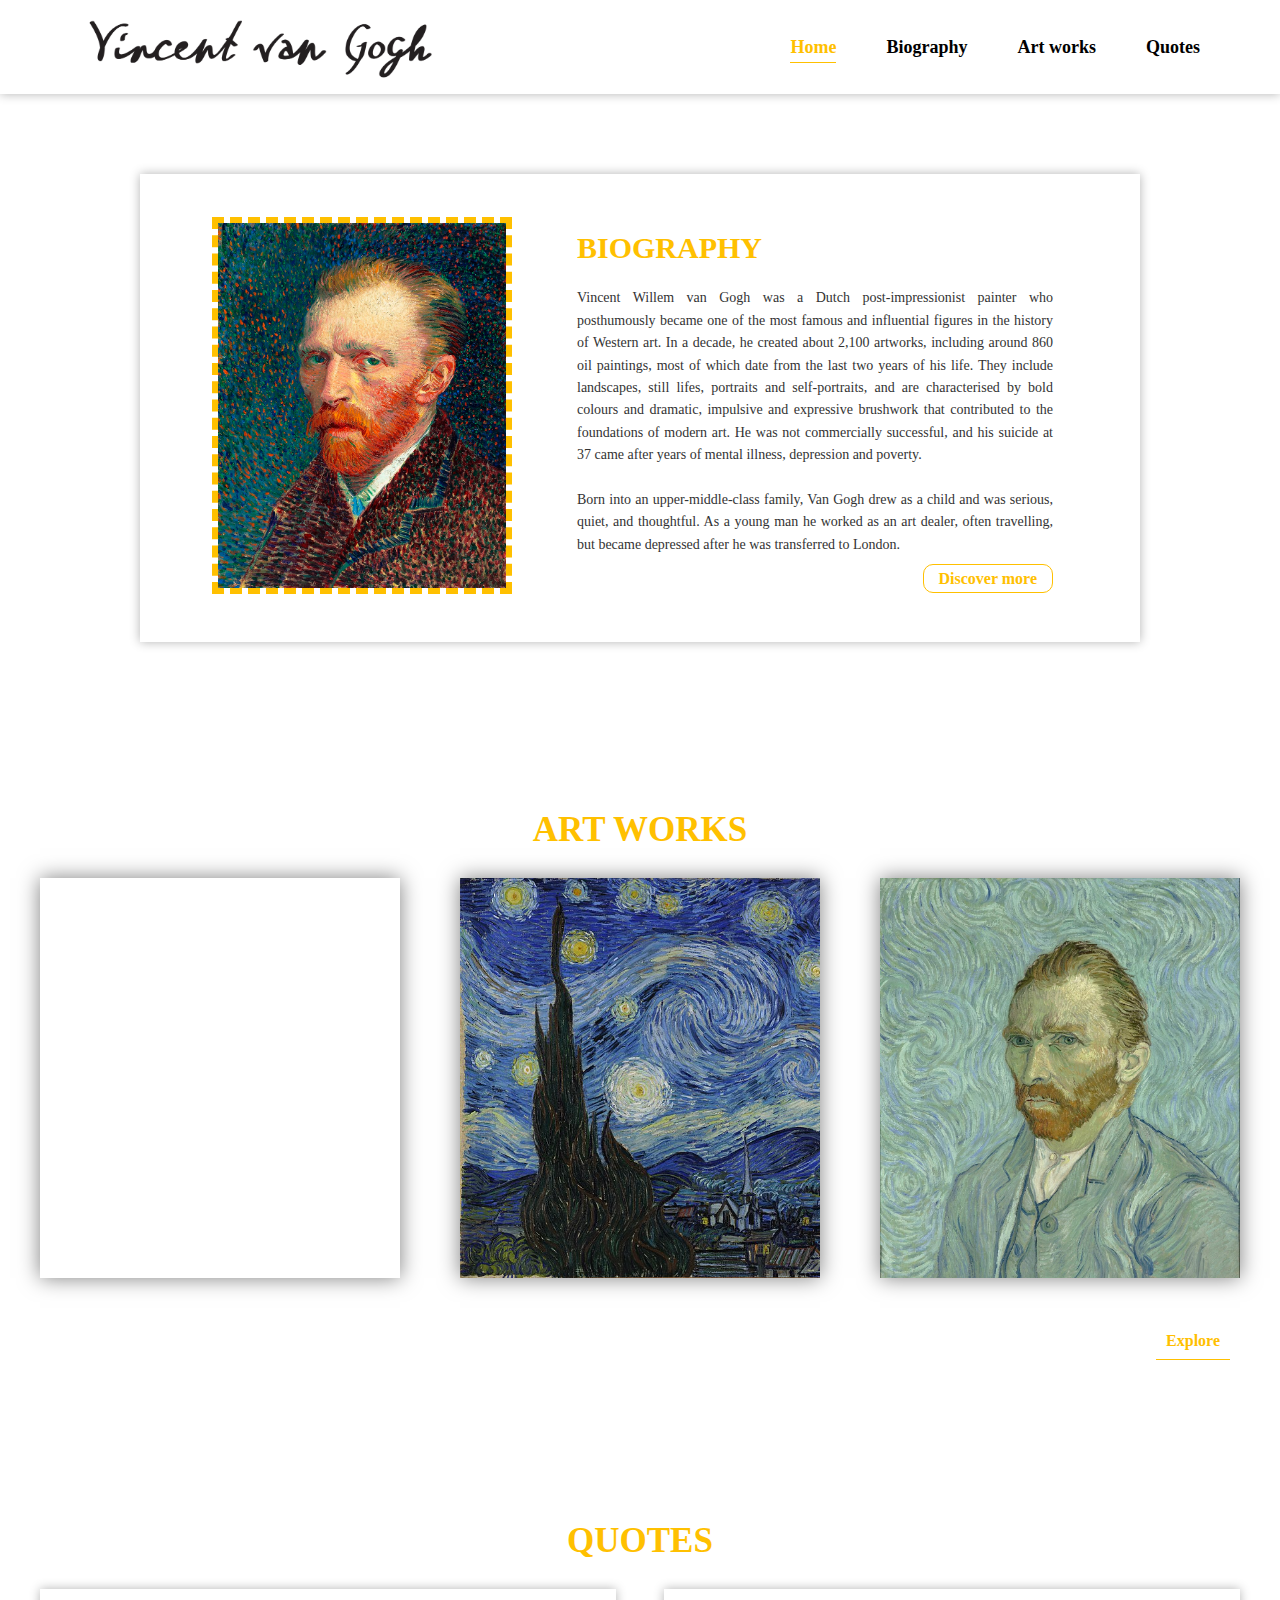
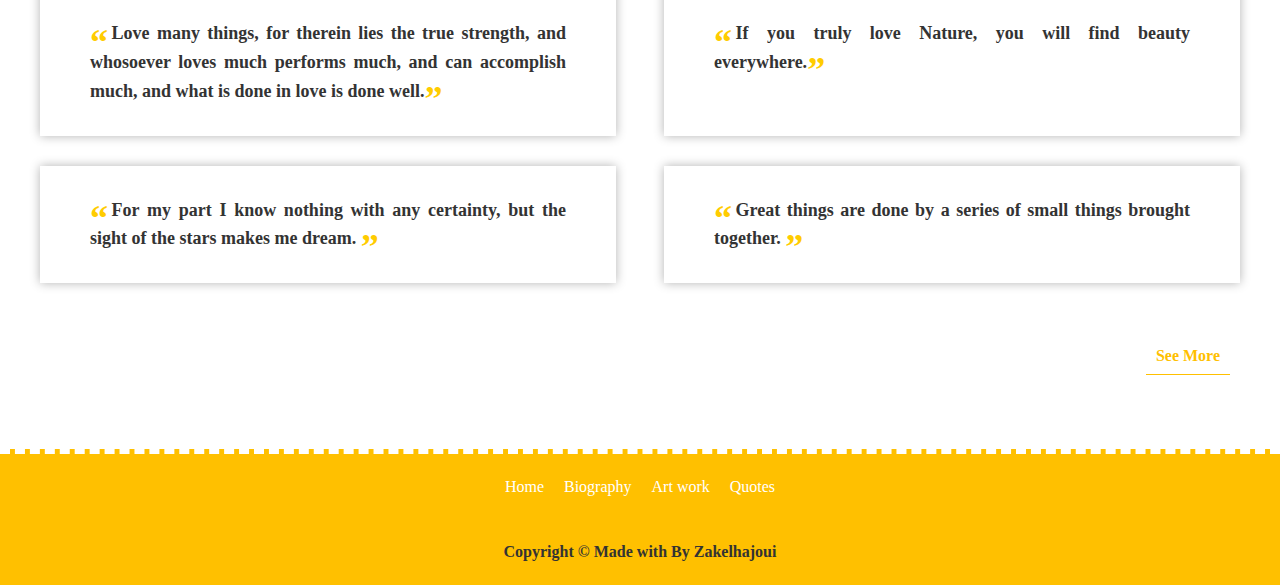
==== commit 38ca54bb: "fix problem" ====
--- a/index.html
+++ b/index.html
@@ -97,29 +97,12 @@
     <meta name="theme-color" content="#ffffff" />
 
     <!-- page style -->
-    <link rel="stylesheet" href="./CSS/cc.css" />
-
-    <link rel="preconnect" href="https://fonts.gstatic.com" />
+    <link rel="stylesheet" href="./CSS/style.css" />
+
     <link
       rel="stylesheet"
       href="https://cdnjs.cloudflare.com/ajax/libs/font-awesome/5.15.2/css/all.min.css"
       integrity="sha512-HK5fgLBL+xu6dm/Ii3z4xhlSUyZgTT9tuc/hSrtw6uzJOvgRr2a9jyxxT1ely+B+xFAmJKVSTbpM/CuL7qxO8w=="
-      crossorigin="anonymous"
-    />
-    <link
-      href="https://fonts.googleapis.com/css2?family=Nothing+You+Could+Do&display=swap"
-      rel="stylesheet"
-    />
-    <link rel="preconnect" href="https://fonts.gstatic.com" />
-    <link
-      href="https://fonts.googleapis.com/css2?family=Open+Sans:ital,wght@0,300;0,400;0,600;0,700;0,800;1,300;1,400;1,600;1,700;1,800&display=swap"
-      rel="stylesheet"
-    />
-
-    <link
-      rel="stylesheet"
-      href="https://cdnjs.cloudflare.com/ajax/libs/font-awesome/5.15.1/css/all.min.css"
-      integrity="sha512-+4zCK9k+qNFUR5X+cKL9EIR+ZOhtIloNl9GIKS57V1MyNsYpYcUrUeQc9vNfzsWfV28IaLL3i96P9sdNyeRssA=="
       crossorigin="anonymous"
     />
   </head>
@@ -130,7 +113,7 @@
         <nav class="header__nav">
           <ul>
             <li><a href="./index.html" class="active">Home</a></li>
-            <li><a href="./Pages/About.html">Biography</a></li>
+            <li><a href="./Pages/biography.html">Biography</a></li>
             <li><a href="./Pages/Artworks.html">Art works</a></li>
             <li><a href="./Pages/quotes.html">Quotes</a></li>
           </ul>
@@ -166,7 +149,7 @@
             transferred to London.
           </p>
           <div class="btn__container">
-            <a href="Pages/About.html">Discover more</a>
+            <a href="Pages/biography.html">Discover more</a>
           </div>
         </div>
       </div>
@@ -192,7 +175,9 @@
           </div>
         </div>
         <div class="btn__container--art">
-          <a href="./Pages/Artworks.html">Explore</a>
+          <a href="./Pages/Artworks.html"
+            >Explore <i class="fas fa-arrow-alt-circle-right"></i
+          ></a>
         </div>
       </div>
     </section>
@@ -223,15 +208,18 @@
         </div>
       </div>
       <div class="btn__container--art">
-        <a href="#">See More</a>
+        <a href="Pages/quotes.html"
+          >See More <i class="fas fa-arrow-alt-circle-right"></i
+        ></a>
       </div>
     </section>
 
     <footer class="footer">
       <ul>
-        <li><a href="#">Bio</a></li>
-        <li><a href="#">Art</a></li>
-        <li><a href="#">Quotes</a></li>
+        <li><a href="index.html">Home</a></li>
+        <li><a href="Pages/biography.html">Biography</a></li>
+        <li><a href="Pages/Artworks.html">Art work</a></li>
+        <li><a href="Pages/quotes.html">Quotes</a></li>
       </ul>
       <p>
         Copyright &copy; Made with <i class="fas fa-heart"></i> By Zakelhajoui
--- a/CSS/style.css
+++ b/CSS/style.css
@@ -0,0 +1,711 @@
+*,
+*::before,
+*::after {
+  margin: 0;
+  padding: 0;
+  box-sizing: inherit;
+}
+
+html {
+  box-sizing: border-box;
+  font-size: 62.5%;
+}
+
+body {
+  font-family: "Brush Script MT", Cursive;
+  color: #333;
+  font-weight: 300;
+  line-height: 1.6;
+}
+
+/* header */
+.header__container {
+  padding: 1rem 8rem;
+  display: flex;
+  justify-content: space-between;
+  align-items: center;
+  box-shadow: 0 0 1rem rgba(0, 0, 0, 0.3);
+}
+.header__logo {
+  width: 40vh;
+}
+.header__nav ul {
+  display: flex;
+  list-style: none;
+}
+.header__nav ul li {
+  font-size: 1.8rem;
+}
+.header__nav ul li:not(:last-child) {
+  margin-right: 5rem;
+}
+.header__nav ul li a {
+  color: black;
+  text-decoration: none;
+  font-weight: 600;
+  /* text-transform: uppercase; */
+  display: inline-block;
+  transition: transform 0.5s;
+  position: relative;
+}
+
+.header__nav ul li a::after {
+  content: "";
+  position: absolute;
+  bottom: -0.1rem;
+  width: 0;
+  height: 1px;
+  background-color: #ffc000;
+  left: 0;
+  transition: width 0.5s;
+}
+.header__nav ul li a:hover {
+  color: #ffc000;
+}
+.header__nav ul li a:hover::after {
+  width: 100%;
+}
+.header__nav ul li .active {
+  color: #ffc000;
+  text-decoration: none;
+  font-weight: 600;
+  display: inline-block;
+  transition: transform 0.5s;
+  position: relative;
+}
+.header__nav ul li .active::after {
+  content: "";
+  position: absolute;
+  bottom: -0.1rem;
+  width: 100%;
+  height: 1px;
+  background-color: #ffc000;
+  left: 0;
+  transition: width 0.5s;
+}
+.header__nav ul li .active:hover {
+  color: #ffc000;
+}
+.header__nav ul li .active:hover::after {
+  width: 100%;
+}
+@media only screen and (max-width: 800px) {
+  .header__container {
+    flex-direction: column;
+  }
+}
+
+/* end header */
+
+/* BIO SECTION */
+.bio {
+  padding: 8rem 4rem;
+}
+.bio__container {
+  margin: 0 auto;
+  width: 1000px;
+  /* height: 400px; */
+  box-shadow: 0 0 1rem rgba(0, 0, 0, 0.3);
+  padding: 2rem 4rem;
+  display: flex;
+  align-items: center;
+  justify-content: center;
+}
+.bio__content--image {
+  flex: 0 0 30%;
+}
+.bio__images {
+  width: 300px;
+}
+.bio__images img {
+  width: 100%;
+  border: 6px dashed #ffc000;
+}
+.bio__content {
+  flex: 0 0 55%;
+  padding: 3rem 1.5rem;
+  margin-left: 5rem;
+}
+.bio__content h3 {
+  font-size: 3rem;
+  text-transform: uppercase;
+  margin-bottom: 1.5rem;
+  color: #ffc000;
+}
+.bio__content p {
+  font-size: 1.4rem;
+  text-align: justify;
+  font-weight: 400;
+}
+.btn__container {
+  text-align: end;
+  margin-top: 1rem;
+}
+.btn__container a {
+  font-size: 1.6rem;
+  border: 1px solid #ffc000;
+  background: none;
+  color: #ffc000;
+  padding: 0.5rem 1.5rem;
+  font-weight: 600;
+  text-decoration: none;
+  border-radius: 10px;
+  transition: all 0.2s;
+}
+.btn__container a:hover {
+  color: white;
+  background-color: #ffc000;
+}
+@media only screen and (max-width: 1200px) {
+  .bio__container {
+    margin: 0 auto;
+    width: 600px;
+    /* height: 400px; */
+    box-shadow: 0 0 1rem rgba(0, 0, 0, 0.3);
+    padding: 2rem 4rem;
+    display: flex;
+    flex-direction: column;
+    align-items: center;
+    justify-content: center;
+  }
+  .bio__content {
+    margin-left: 0rem;
+  }
+}
+@media only screen and (max-width: 800px) {
+  .bio__container {
+    margin: 0 auto;
+    width: 500px;
+    /* height: 400px; */
+    box-shadow: 0 0 1rem rgba(0, 0, 0, 0.3);
+    padding: 2rem 4rem;
+    display: flex;
+    flex-direction: column;
+    align-items: center;
+    /* justify-content: center; */
+  }
+  .bio__content {
+    margin-left: 0rem;
+  }
+}
+@media only screen and (max-width: 600px) {
+  .bio {
+    padding: 8rem 2rem;
+  }
+  .bio__container {
+    margin: 0 auto;
+    width: 400px;
+    /* height: 400px; */
+    box-shadow: 0 0 1rem rgba(0, 0, 0, 0.3);
+    padding: 2rem 4rem;
+    display: flex;
+    flex-direction: column;
+    align-items: center;
+    /* justify-content: center; */
+  }
+  .bio__content {
+    margin-left: 0rem;
+  }
+}
+
+/* END BIO SECTION*/
+
+/* art SECTION */
+.art {
+  padding: 8rem 4rem;
+}
+.art__container {
+  margin: 0 auto;
+}
+.art__container h3 {
+  text-align: center;
+  margin-bottom: 2rem;
+  font-size: 3.5rem;
+  text-transform: uppercase;
+  color: #ffc000;
+}
+.art__list {
+  display: flex;
+  justify-content: space-between;
+  flex-wrap: wrap;
+}
+.art__list--item {
+  flex: 0 0 30%;
+  margin-bottom: 2rem;
+  box-shadow: 0 0 2rem rgba(0, 0, 0, 0.5);
+  position: relative;
+}
+.art__image1 {
+  width: 100%;
+  height: 400px;
+  background-image: url("../images/Bedroom in Arles.jpg");
+  background-size: cover;
+  transition: all 0.2s;
+}
+.art__image2 {
+  width: 100%;
+  height: 400px;
+  background-image: url("../images/The Starry Night.jpg");
+  background-size: cover;
+  transition: all 0.2s;
+}
+.art__image3 {
+  width: 100%;
+  height: 400px;
+  background-image: url("../images/Van Gogh self-portrait.jpg");
+  background-size: cover;
+  transition: all 0.2s;
+}
+.art__image img {
+  width: 100%;
+}
+.art__list--item:hover h4 {
+  top: 50%;
+  opacity: 1;
+}
+.art__list--item:hover .art__image3 {
+  background-image: linear-gradient(rgba(0, 0, 0, 0.5), rgba(0, 0, 0, 0.5)),
+    url("../images/Van Gogh self-portrait.jpg");
+}
+.art__list--item:hover .art__image2 {
+  background-image: linear-gradient(rgba(0, 0, 0, 0.5), rgba(0, 0, 0, 0.5)),
+    url("../images/The Starry Night.jpg");
+}
+.art__list--item:hover .art__image1 {
+  background-image: linear-gradient(rgba(0, 0, 0, 0.5), rgba(0, 0, 0, 0.5)),
+    url("../images/Bedroom in Arles.jpg");
+}
+.art__list--item h4 {
+  position: absolute;
+  top: 80%;
+  left: 50%;
+  transform: translate(-50%, -50%);
+  font-size: 2.5rem;
+  text-align: center;
+  color: white;
+  font-weight: 600;
+  opacity: 0;
+  transition: all 0.5s;
+}
+
+.btn__container--art {
+  text-align: right;
+  margin-right: 10px;
+  margin-top: 3rem;
+}
+.btn__container--art a {
+  font-size: 1.6rem;
+  border-bottom: 1px solid #ffc000;
+  color: #ffbf00;
+  padding: 1rem;
+  font-weight: 600;
+  text-decoration: none;
+  transition: all 0.2s;
+}
+@media only screen and (max-width: 900px) {
+  .art__list--item {
+    flex: 0 0 48%;
+  }
+}
+
+/* END ART */
+
+/* SECTION Quotes */
+
+.quotes {
+  padding: 8rem 4rem;
+}
+q::before {
+  content: open-quote;
+  margin-right: 0.1em;
+}
+q:before,
+q::after {
+  color: #fc0;
+  font-size: 2em;
+  line-height: 0.1em;
+  vertical-align: -0.4em;
+}
+q:last-child:after {
+  content: close-quote;
+}
+.quotes h3 {
+  text-align: center;
+  margin-bottom: 2rem;
+  font-size: 3.5rem;
+  text-transform: uppercase;
+  color: #ffc000;
+}
+
+.quotes__container {
+  display: flex;
+  flex-wrap: wrap;
+  justify-content: space-between;
+  text-align: justify;
+}
+
+.quotes__item {
+  flex: 0 0 48%;
+  padding: 3rem 5rem;
+  box-shadow: 0 0 1rem rgba(0, 0, 0, 0.3);
+}
+.quotes__item {
+  margin-bottom: 3rem;
+}
+
+.quotes__item q {
+  font-size: 1.8rem;
+  text-align: justify;
+  font-weight: bold;
+}
+
+@media only screen and (max-width: 900px) {
+  .quotes__item {
+    flex: 0 0 100%;
+    padding: 3rem 5rem;
+    box-shadow: 0 0 1rem rgba(0, 0, 0, 0.3);
+  }
+}
+
+/* END SECTION*/
+
+/* footer*/
+
+.footer {
+  background-color: #ffc000;
+  padding: 2rem 3rem;
+  border-top: 5px dashed white;
+}
+
+.footer ul {
+  display: flex;
+  justify-content: center;
+  margin-bottom: 4rem;
+}
+.footer ul li {
+  font-size: 1.6rem;
+  list-style: none;
+}
+.footer ul li a {
+  color: white;
+  font-weight: 400;
+  text-decoration: none;
+}
+.footer ul li:not(:last-child) {
+  margin-right: 2rem;
+}
+
+.footer p {
+  text-align: center;
+  font-size: 1.6rem;
+  font-weight: 600;
+}
+.footer i {
+  color: red;
+}
+
+/* About page */
+
+.aboutpage {
+  padding: 8rem 15rem;
+}
+.aboutpage__container {
+  display: flex;
+  justify-content: center;
+}
+.aboutpage__container h3 {
+  color: #ffc000;
+}
+.aboutpage__image {
+  flex: 0 0 45%;
+}
+.aboutpage__image img {
+  border: 6px dashed #ffc000;
+  width: 60%;
+}
+.aboutpage__image table {
+  /* margin: 0 auto; */
+  font-size: 1.8rem;
+}
+.aboutpage__image table tr td:first-child {
+  font-weight: bold;
+}
+.aboutpage__image table tr td {
+  text-align: left;
+  width: 66%;
+}
+table,
+td {
+  border: 2px solid #ffc000;
+}
+
+.aboutpage__content h3 {
+  font-size: 3rem;
+  margin-bottom: 1.5rem;
+  color: #ffc000;
+}
+.aboutpage__content p {
+  font-size: 1.8rem;
+}
+
+@media only screen and (max-width: 800px) {
+  .aboutpage {
+    padding: 8rem 4rem;
+  }
+  .aboutpage__container {
+    flex-direction: column;
+    align-items: center;
+    justify-content: center;
+  }
+  .aboutpage__image {
+    flex: 0 0 45%;
+    margin: 0 auto;
+  }
+  .aboutpage__image--image {
+    text-align: center;
+  }
+  .aboutpage__image img {
+    width: 80%;
+    margin: 0 auto;
+  }
+  .aboutpage__image table {
+    margin: 0 auto;
+    font-size: 1.8rem;
+  }
+  .aboutpage__content h3 {
+    font-size: 3rem;
+    margin-bottom: 1.5rem;
+    text-align: center;
+    margin-top: 3rem;
+  }
+  .aboutpage__content p {
+    font-size: 1.8rem;
+    text-align: justify;
+  }
+}
+
+/* Art Page */
+
+/* art SECTION */
+.artpage {
+  padding: 8rem 4rem;
+}
+.artpage__container {
+  margin: 0 auto;
+}
+.artpage__container h3 {
+  text-align: center;
+  margin-bottom: 2rem;
+  font-size: 3.5rem;
+  text-transform: uppercase;
+  color: #ffc000;
+}
+.artpage__list {
+  display: flex;
+  justify-content: space-between;
+  flex-wrap: wrap;
+}
+.artpage__list--item {
+  flex: 0 0 24%;
+  position: relative;
+}
+.artpage__image1 {
+  width: 100%;
+  height: 400px;
+  background-image: url("../images/Bedroom in Arles.jpg");
+  background-size: cover;
+  transition: all 0.2s;
+  margin-bottom: 5rem;
+  box-shadow: 0 0 1rem rgba(0, 0, 0, 0.2);
+}
+.artpage__image2 {
+  width: 100%;
+  height: 400px;
+  background-image: url("../images/The Starry Night.jpg");
+  background-size: cover;
+  transition: all 0.2s;
+  margin-bottom: 5rem;
+  box-shadow: 0 0 1rem rgba(0, 0, 0, 0.2);
+}
+.artpage__image3 {
+  width: 100%;
+  height: 400px;
+  background-image: url("../images/Van Gogh self-portrait.jpg");
+  background-size: cover;
+  transition: all 0.2s;
+  margin-bottom: 5rem;
+  box-shadow: 0 0 1rem rgba(0, 0, 0, 0.2);
+}
+.artpage__image4 {
+  width: 100%;
+  height: 400px;
+  background-image: url("../images/téléchargement.jfif");
+  background-size: cover;
+  transition: all 0.2s;
+  margin-bottom: 5rem;
+  box-shadow: 0 0 1rem rgba(0, 0, 0, 0.2);
+}
+.artpage__image5 {
+  width: 100%;
+  height: 400px;
+  background-image: url("../images/téléchargement (1).jfif");
+  background-size: cover;
+  transition: all 0.2s;
+  margin-bottom: 5rem;
+  box-shadow: 0 0 1rem rgba(0, 0, 0, 0.2);
+}
+.artpage__image6 {
+  width: 100%;
+  height: 400px;
+  background-image: url("../images/téléchargement (2).jfif");
+  background-size: cover;
+  transition: all 0.2s;
+  margin-bottom: 5rem;
+  box-shadow: 0 0 1rem rgba(0, 0, 0, 0.2);
+}
+.artpage__image7 {
+  width: 100%;
+  height: 400px;
+  background-image: url("../images/téléchargement (3).jfif");
+  background-size: cover;
+  transition: all 0.2s;
+  margin-bottom: 5rem;
+  box-shadow: 0 0 1rem rgba(0, 0, 0, 0.2);
+}
+.artpage__image8 {
+  width: 100%;
+  height: 400px;
+  background-image: url("../images/téléchargement (4).jfif");
+  background-size: cover;
+  transition: all 0.2s;
+  margin-bottom: 5rem;
+  box-shadow: 0 0 1rem rgba(0, 0, 0, 0.2);
+}
+.artpage__image img {
+  width: 100%;
+}
+.artpage__list--item:hover .artpage__content {
+  top: 50%;
+  opacity: 1;
+}
+.artpage__list--item:hover .artpage__image3 {
+  background-image: linear-gradient(rgba(0, 0, 0, 0.5), rgba(0, 0, 0, 0.5)),
+    url("../images/Van Gogh self-portrait.jpg");
+}
+.artpage__list--item:hover .artpage__image2 {
+  background-image: linear-gradient(rgba(0, 0, 0, 0.5), rgba(0, 0, 0, 0.5)),
+    url("../images/The Starry Night.jpg");
+}
+.artpage__list--item:hover .artpage__image1 {
+  background-image: linear-gradient(rgba(0, 0, 0, 0.5), rgba(0, 0, 0, 0.5)),
+    url("../images/Bedroom in Arles.jpg");
+}
+.artpage__list--item:hover .artpage__image5 {
+  background-image: linear-gradient(rgba(0, 0, 0, 0.5), rgba(0, 0, 0, 0.5)),
+    url("../images/téléchargement (1).jfif");
+}
+.artpage__list--item:hover .artpage__image4 {
+  background-image: linear-gradient(rgba(0, 0, 0, 0.5), rgba(0, 0, 0, 0.5)),
+    url("../images/téléchargement.jfif");
+}
+.artpage__list--item:hover .artpage__image6 {
+  background-image: linear-gradient(rgba(0, 0, 0, 0.5), rgba(0, 0, 0, 0.5)),
+    url("../images/téléchargement (2).jfif");
+}
+.artpage__list--item:hover .artpage__image7 {
+  background-image: linear-gradient(rgba(0, 0, 0, 0.5), rgba(0, 0, 0, 0.5)),
+    url("../images/téléchargement (3).jfif");
+}
+.artpage__list--item:hover .artpage__image8 {
+  background-image: linear-gradient(rgba(0, 0, 0, 0.5), rgba(0, 0, 0, 0.5)),
+    url("../images/téléchargement (4).jfif");
+}
+.artpage__list--item .artpage__content {
+  position: absolute;
+  top: 80%;
+  /* left: 50%; */
+  transform: translateY(-50%);
+  padding: 0 2rem;
+  color: white;
+  font-weight: 600;
+  opacity: 0;
+  transition: all 0.5s;
+}
+.artpage__list--item .artpage__content h4 {
+  font-size: 2.5rem;
+  text-align: center;
+  margin-bottom: 2rem;
+}
+.artpage__list--item .artpage__content a {
+  text-decoration: none;
+  color: white;
+}
+.artpage__list--item .artpage__content p {
+  font-size: 1.4rem;
+  text-align: justify;
+}
+
+@media only screen and (max-width: 1000px) {
+  .artpage__list--item {
+    flex: 0 0 45%;
+    position: relative;
+    justify-content: flex-start;
+  }
+}
+
+@media only screen and (max-width: 700px) {
+  .artpage__list--item {
+    flex: 0 0 100%;
+    position: relative;
+  }
+}
+
+.quotespage {
+  padding: 8rem 4rem;
+}
+.quotespage h3 {
+  text-align: center;
+  margin-bottom: 2rem;
+  font-size: 3.5rem;
+  text-transform: uppercase;
+  color: #ffc000;
+}
+.quotespage__container {
+  display: flex;
+  flex-wrap: wrap;
+  justify-content: space-between;
+}
+
+.quotespage__item {
+  flex: 0 0 48%;
+  padding: 3rem 5rem;
+  box-shadow: 0 0 1rem rgba(0, 0, 0, 0.3);
+}
+.quotespage__item:hover {
+  animation: scale 2s ease-out -2s alternate forwards;
+}
+.quotespage__item {
+  margin-bottom: 3rem;
+}
+
+.quotespage__item q {
+  font-size: 1.8rem;
+  text-align: justify;
+  font-weight: bold;
+}
+
+@keyframes scale {
+  0% {
+    transform: scale(1);
+  }
+  100% {
+    transform: scale(1.05);
+  }
+}
+
+@media only screen and (max-width: 800px) {
+  .quotespage__item {
+    flex: 0 0 100%;
+    position: relative;
+  }
+}
